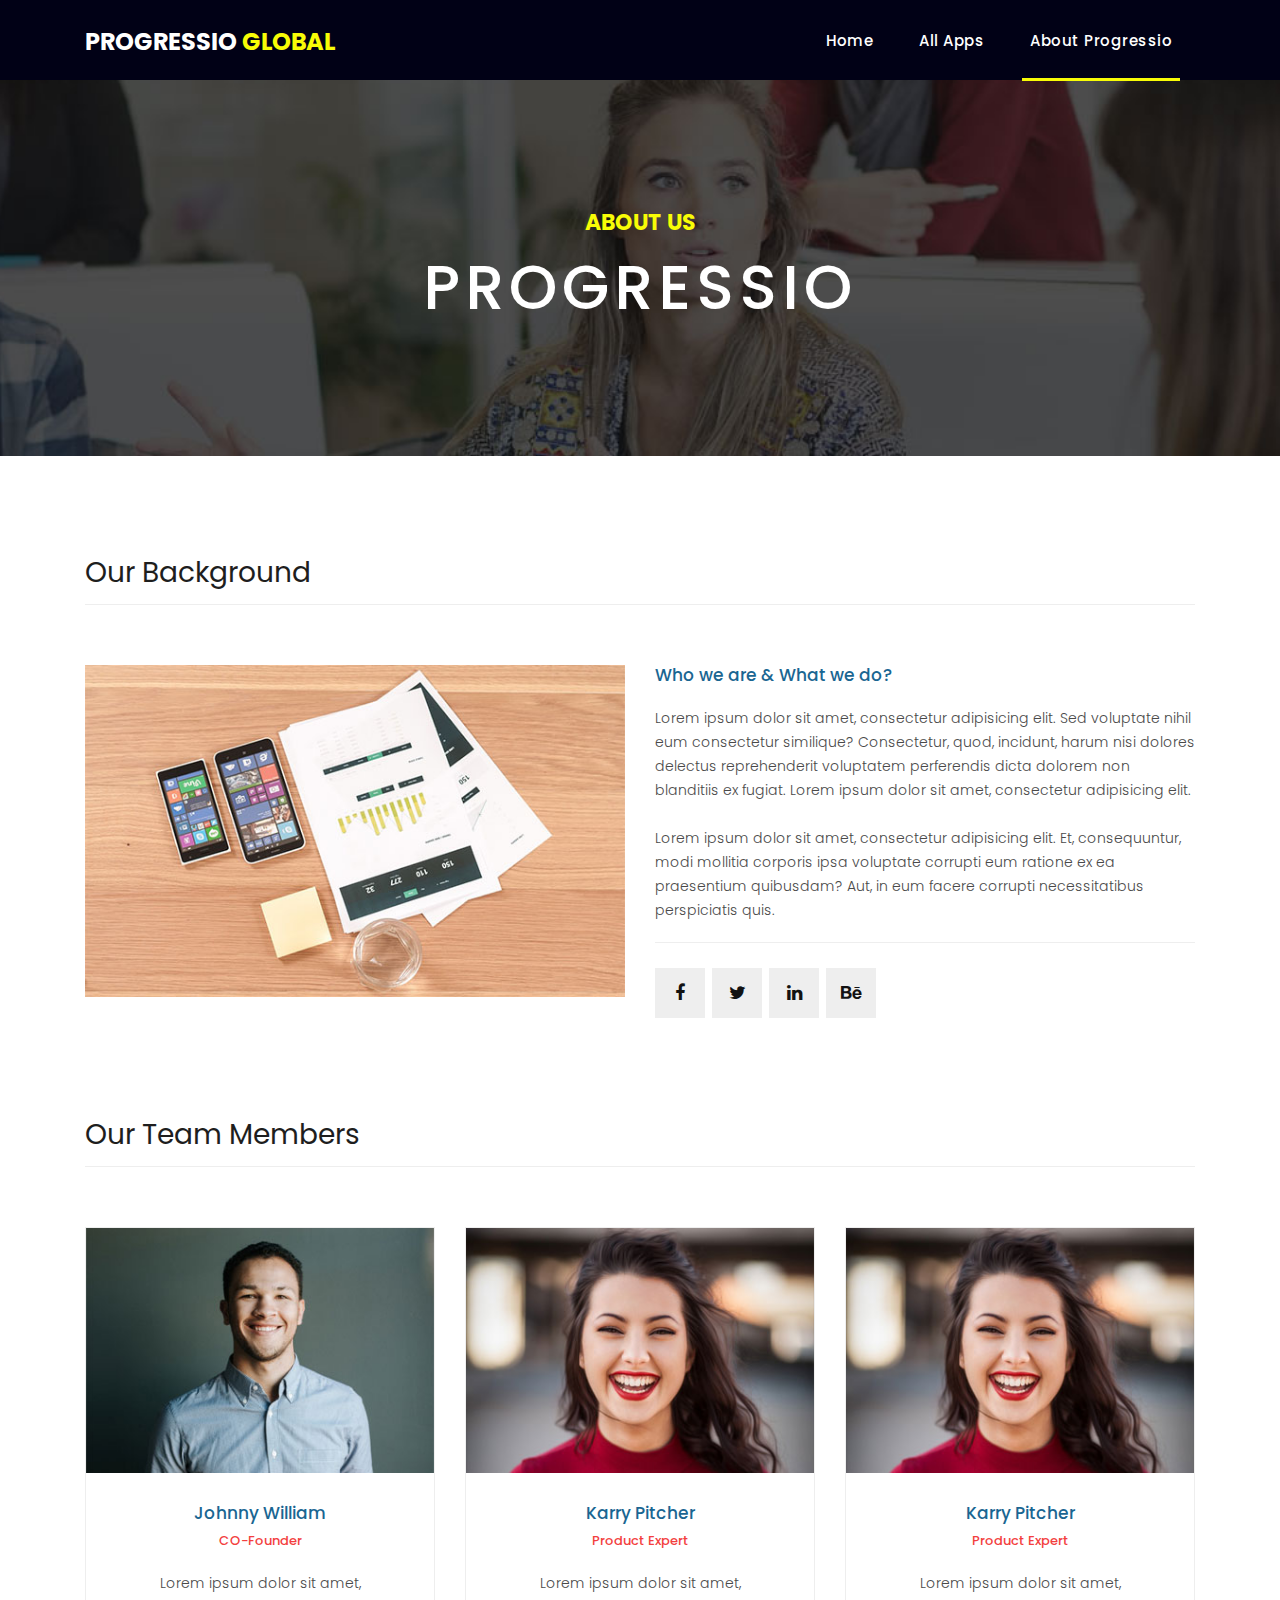
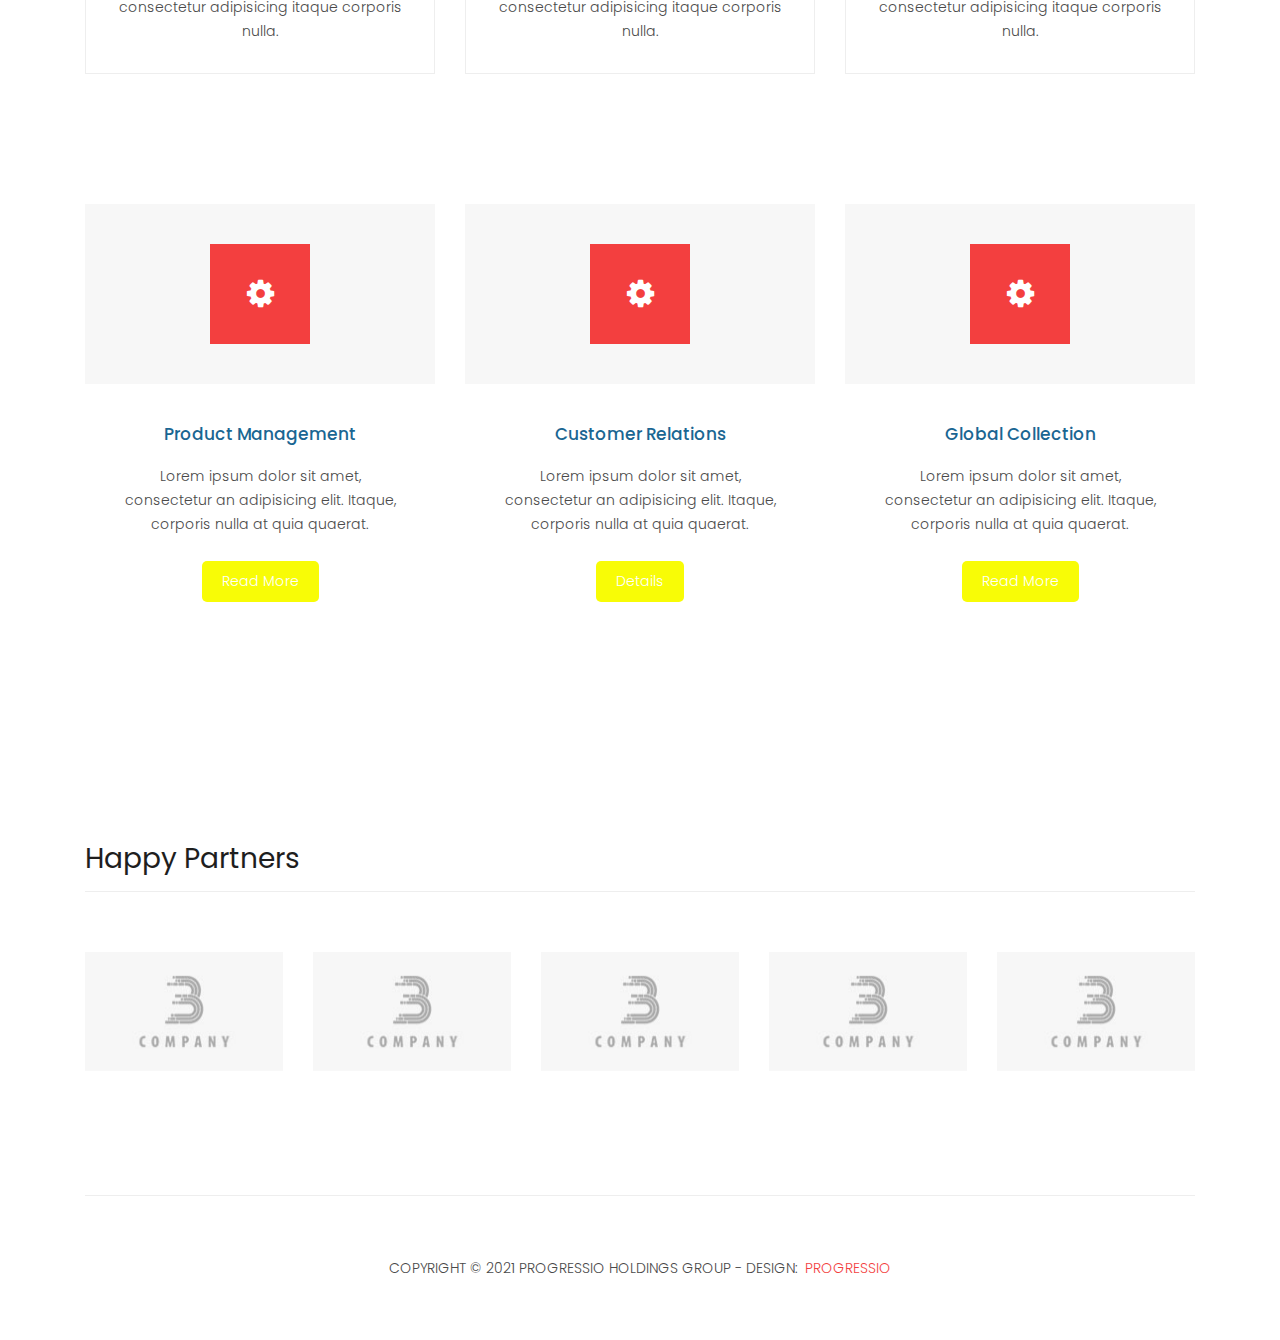
==== Template Code/templatemo_546_sixteen_clothing/about.html @ 29df1919 "Update about.html" ====
<!DOCTYPE html>
<html lang="en">

  <head>

    <meta charset="utf-8">
    <meta name="viewport" content="width=device-width, initial-scale=1, shrink-to-fit=no">
    <meta name="description" content="">
    <meta name="author" content="">
    <link href="https://fonts.googleapis.com/css?family=Poppins:100,200,300,400,500,600,700,800,900&display=swap" rel="stylesheet">

    <title>Sixteen Clothing - About Page</title>

    <!-- Bootstrap core CSS -->
    <link href="vendor/bootstrap/css/bootstrap.min.css" rel="stylesheet">
<!--

TemplateMo 546 Sixteen Clothing

https://templatemo.com/tm-546-sixteen-clothing

-->

    <!-- Additional CSS Files -->
    <link rel="stylesheet" href="assets/css/fontawesome.css">
    <link rel="stylesheet" href="assets/css/templatemo-sixteen.css">
    <link rel="stylesheet" href="assets/css/owl.css">

  </head>

  <body>

    <!-- ***** Preloader Start ***** -->
    <div id="preloader">
        <div class="jumper">
            <div></div>
            <div></div>
            <div></div>
        </div>
    </div>  
    <!-- ***** Preloader End ***** -->

    <!-- Header -->
    <header class="">
      <nav class="navbar navbar-expand-lg">
        <div class="container">
          <a class="navbar-brand" href="index.html"><h2>Progressio <em>Global</em></h2></a>
          <button class="navbar-toggler" type="button" data-toggle="collapse" data-target="#navbarResponsive" aria-controls="navbarResponsive" aria-expanded="false" aria-label="Toggle navigation">
            <span class="navbar-toggler-icon"></span>
          </button>
          <div class="collapse navbar-collapse" id="navbarResponsive">
            <ul class="navbar-nav ml-auto">
              <li class="nav-item">
                <a class="nav-link" href="index.html">Home
                  <span class="sr-only">(current)</span>
                </a>
              </li> 
              <li class="nav-item">
                <a class="nav-link" href="products.html">All Apps</a>
              </li>
              <li class="nav-item active">
                <a class="nav-link" href="about.html">About Progressio</a>
              </li>
            </ul>
          </div>
        </div>
      </nav>
    </header>

    <!-- Page Content -->
    <div class="page-heading about-heading header-text">
      <div class="container">
        <div class="row">
          <div class="col-md-12">
            <div class="text-content">
              <h4>about us</h4>
              <h2>Progressio</h2>
            </div>
          </div>
        </div>
      </div>
    </div>


    <div class="best-features about-features">
      <div class="container">
        <div class="row">
          <div class="col-md-12">
            <div class="section-heading">
              <h2>Our Background</h2>
            </div>
          </div>
          <div class="col-md-6">
            <div class="right-image">
              <img src="assets/images/feature-image.jpg" alt="">
            </div>
          </div>
          <div class="col-md-6">
            <div class="left-content">
              <h4>Who we are &amp; What we do?</h4>
              <p>Lorem ipsum dolor sit amet, consectetur adipisicing elit. Sed voluptate nihil eum consectetur similique? Consectetur, quod, incidunt, harum nisi dolores delectus reprehenderit voluptatem perferendis dicta dolorem non blanditiis ex fugiat. Lorem ipsum dolor sit amet, consectetur adipisicing elit.<br><br>Lorem ipsum dolor sit amet, consectetur adipisicing elit. Et, consequuntur, modi mollitia corporis ipsa voluptate corrupti eum ratione ex ea praesentium quibusdam? Aut, in eum facere corrupti necessitatibus perspiciatis quis.</p>
              <ul class="social-icons">
                <li><a href="#"><i class="fa fa-facebook"></i></a></li>
                <li><a href="#"><i class="fa fa-twitter"></i></a></li>
                <li><a href="#"><i class="fa fa-linkedin"></i></a></li>
                <li><a href="#"><i class="fa fa-behance"></i></a></li>
              </ul>
            </div>
          </div>
        </div>
      </div>
    </div>

    
    <div class="team-members">
      <div class="container">
        <div class="row">
          <div class="col-md-12">
            <div class="section-heading">
              <h2>Our Team Members</h2>
            </div>
          </div>
          <div class="col-md-4">
            <div class="team-member">
              <div class="thumb-container">
                <img src="assets/images/team_01.jpg" alt="">
                <div class="hover-effect">
                  <div class="hover-content">
                    <ul class="social-icons">
                      <li><a href="#"><i class="fa fa-facebook"></i></a></li>
                      <li><a href="#"><i class="fa fa-twitter"></i></a></li>
                      <li><a href="#"><i class="fa fa-linkedin"></i></a></li>
                      <li><a href="#"><i class="fa fa-behance"></i></a></li>
                    </ul>
                  </div>
                </div>
              </div>
              <div class="down-content">
                <h4>Johnny William</h4>
                <span>CO-Founder</span>
                <p>Lorem ipsum dolor sit amet, consectetur adipisicing itaque corporis nulla.</p>
              </div>
            </div>
          </div>
          <div class="col-md-4">
            <div class="team-member">
              <div class="thumb-container">
                <img src="assets/images/team_02.jpg" alt="">
                <div class="hover-effect">
                  <div class="hover-content">
                    <ul class="social-icons">
                      <li><a href="#"><i class="fa fa-facebook"></i></a></li>
                      <li><a href="#"><i class="fa fa-twitter"></i></a></li>
                      <li><a href="#"><i class="fa fa-linkedin"></i></a></li>
                      <li><a href="#"><i class="fa fa-behance"></i></a></li>
                    </ul>
                  </div>
                </div>
              </div>
              <div class="down-content">
                <h4>Karry Pitcher</h4>
                <span>Product Expert</span>
                <p>Lorem ipsum dolor sit amet, consectetur adipisicing itaque corporis nulla.</p>
              </div>
            </div>
          </div>
          <div class="col-md-4">
            <div class="team-member">
              <div class="thumb-container">
                <img src="assets/images/team_02.jpg" alt="">
                <div class="hover-effect">
                  <div class="hover-content">
                    <ul class="social-icons">
                      <li><a href="#"><i class="fa fa-facebook"></i></a></li>
                      <li><a href="#"><i class="fa fa-twitter"></i></a></li>
                      <li><a href="#"><i class="fa fa-linkedin"></i></a></li>
                      <li><a href="#"><i class="fa fa-behance"></i></a></li>
                    </ul>
                  </div>
                </div>
              </div>
              <div class="down-content">
                <h4>Karry Pitcher</h4>
                <span>Product Expert</span>
                <p>Lorem ipsum dolor sit amet, consectetur adipisicing itaque corporis nulla.</p>
              </div>
            </div>
          </div>
        </div>
      </div>
    </div>


    <div class="services">
      <div class="container">
        <div class="row">
          <div class="col-md-4">
            <div class="service-item">
              <div class="icon">
                <i class="fa fa-gear"></i>
              </div>
              <div class="down-content">
                <h4>Product Management</h4>
                <p>Lorem ipsum dolor sit amet, consectetur an adipisicing elit. Itaque, corporis nulla at quia quaerat.</p>
                <a href="#" class="filled-button">Read More</a>
              </div>
            </div>
          </div>
          <div class="col-md-4">
            <div class="service-item">
              <div class="icon">
                <i class="fa fa-gear"></i>
              </div>
              <div class="down-content">
                <h4>Customer Relations</h4>
                <p>Lorem ipsum dolor sit amet, consectetur an adipisicing elit. Itaque, corporis nulla at quia quaerat.</p>
                <a href="#" class="filled-button">Details</a>
              </div>
            </div>
          </div>
          <div class="col-md-4">
            <div class="service-item">
              <div class="icon">
                <i class="fa fa-gear"></i>
              </div>
              <div class="down-content">
                <h4>Global Collection</h4>
                <p>Lorem ipsum dolor sit amet, consectetur an adipisicing elit. Itaque, corporis nulla at quia quaerat.</p>
                <a href="#" class="filled-button">Read More</a>
              </div>
            </div>
          </div>
        </div>
      </div>
    </div>


    <div class="happy-clients">
      <div class="container">
        <div class="row">
          <div class="col-md-12">
            <div class="section-heading">
              <h2>Happy Partners</h2>
            </div>
          </div>
          <div class="col-md-12">
            <div class="owl-clients owl-carousel">
              <div class="client-item">
                <img src="assets/images/client-01.png" alt="1">
              </div>
              
              <div class="client-item">
                <img src="assets/images/client-01.png" alt="2">
              </div>
              
              <div class="client-item">
                <img src="assets/images/client-01.png" alt="3">
              </div>
              
              <div class="client-item">
                <img src="assets/images/client-01.png" alt="4">
              </div>
              
              <div class="client-item">
                <img src="assets/images/client-01.png" alt="5">
              </div>
              
              <div class="client-item">
                <img src="assets/images/client-01.png" alt="6">
              </div>
            </div>
          </div>
        </div>
      </div>
    </div>

    
    <footer>
      <div class="container">
        <div class="row">
          <div class="col-md-12">
            <div class="inner-content">
              <p>Copyright &copy; 2021 Progressio Holdings Group
            
            - Design: <a rel="nofollow noopener" href="https://google.com" target="_blank">Progressio</a></p>
            </div>
          </div>
        </div>
      </div>
    </footer>


    <!-- Bootstrap core JavaScript -->
    <script src="vendor/jquery/jquery.min.js"></script>
    <script src="vendor/bootstrap/js/bootstrap.bundle.min.js"></script>


    <!-- Additional Scripts -->
    <script src="assets/js/custom.js"></script>
    <script src="assets/js/owl.js"></script>
    <script src="assets/js/slick.js"></script>
    <script src="assets/js/isotope.js"></script>
    <script src="assets/js/accordions.js"></script>


    <script language = "text/Javascript"> 
      cleared[0] = cleared[1] = cleared[2] = 0; //set a cleared flag for each field
      function clearField(t){                   //declaring the array outside of the
      if(! cleared[t.id]){                      // function makes it static and global
          cleared[t.id] = 1;  // you could use true and false, but that's more typing
          t.value='';         // with more chance of typos
          t.style.color='#fff';
          }
      }
    </script>


  </body>

</html>
---- Template Code/templatemo_546_sixteen_clothing/assets/css/templatemo-sixteen.css ----
/*

TemplateMo 546 Sixteen Clothing

https://templatemo.com/tm-546-sixteen-clothing

*/
body {
  font-family: 'Poppins', sans-serif;
  overflow-x: hidden;
  text-rendering: optimizeLegibility;
  -webkit-font-smoothing: antialiased;
  -moz-osx-font-smoothing: grayscale;
}
p {
	margin-bottom: 0px;
	font-size: 14px;
	font-weight: 300;
	color: #4a4a4a;
	line-height: 24px;
}
a {
	text-decoration: none!important;
}
ul {
	padding: 0;
	margin: 0;
	list-style: none;
}

h1,h2,h3,h4,h5,h6 {
	margin: 0px;
}

ul.social-icons li {
	display: inline-block;
	margin-right: 3px;
}

ul.social-icons li:last-child {
	margin-right: 0px;
}

ul.social-icons li a {
	width: 50px;
	height: 50px;
	display: inline-block;
	line-height: 50px;
	background-color: #eee;
	color: #121212;
	font-size: 18px;
	text-align: center;
	transition: all .3s;
}

ul.social-icons li a:hover {
	background-color: #f8fc06;
	color: #fff;
}

a.filled-button {
	background-color: #f8fc06;
	color: #fff;
	font-size: 14px;
	text-transform: capitalize;
	font-weight: 300;
	padding: 10px 20px;
	border-radius: 5px;
	display: inline-block;
	transition: all 0.3s;
}

a.filled-button:hover {
	background-color: #121212;
	color: #fff;
}

.section-heading {
	text-align: left;
	margin-bottom: 60px;
	border-bottom: 1px solid #eee;
}

.section-heading h2 {
	font-size: 28px;
	font-weight: 400;
	color: #1e1e1e;
	margin-bottom: 15px;
}

.products-heading {
	background-image: url(../images/products-heading.jpg);
}

.about-heading {
	background-image: url(../images/about-heading.jpg);
}

.contact-heading {
	background-image: url(../images/contact-heading.jpg);
}

.page-heading {
	padding: 210px 0px 130px 0px;
	text-align: center;
	background-position: center center;
	background-repeat: no-repeat;
	background-size: cover;
}

.page-heading .text-content h4 {
	color: #f8fc06;
	font-size: 22px;
	text-transform: uppercase;
	font-weight: 700;
	margin-bottom: 15px;
}

.page-heading .text-content h2 {
	color: #fff;
	font-size: 62px;
	text-transform: uppercase;
	letter-spacing: 5px;
}

#preloader {
  overflow: hidden;
  background: #f8fc06;
  left: 0;
  right: 0;
  top: 0;
  bottom: 0;
  position: fixed;
  z-index: 9999999;
  color: #fff;
}

#preloader .jumper {
  left: 0;
  top: 0;
  right: 0;
  bottom: 0;
  display: block;
  position: absolute;
  margin: auto;
  width: 50px;
  height: 50px;
}

#preloader .jumper > div {
  background-color: #fff;
  width: 10px;
  height: 10px;
  border-radius: 100%;
  -webkit-animation-fill-mode: both;
  animation-fill-mode: both;
  position: absolute;
  opacity: 0;
  width: 50px;
  height: 50px;
  -webkit-animation: jumper 1s 0s linear infinite;
  animation: jumper 1s 0s linear infinite;
}

#preloader .jumper > div:nth-child(2) {
  -webkit-animation-delay: 0.33333s;
  animation-delay: 0.33333s;
}

#preloader .jumper > div:nth-child(3) {
  -webkit-animation-delay: 0.66666s;
  animation-delay: 0.66666s;
}

@-webkit-keyframes jumper {
  0% {
    opacity: 0;
    -webkit-transform: scale(0);
    transform: scale(0);
  }
  5% {
    opacity: 1;
  }
  100% {
    -webkit-transform: scale(1);
    transform: scale(1);
    opacity: 0;
  }
}

@keyframes jumper {
  0% {
    opacity: 0;
    -webkit-transform: scale(0);
    transform: scale(0);
  }
  5% {
    opacity: 1;
  }
  100% {
    opacity: 0;
  }
}


/* Header Style */
header {
	position: absolute;
	z-index: 99999;
	width: 100%;
	height: 80px;
	background-color: #010116;
	-webkit-transition: all 0.3s ease-in-out 0s;
    -moz-transition: all 0.3s ease-in-out 0s;
    -o-transition: all 0.3s ease-in-out 0s;
    transition: all 0.3s ease-in-out 0s;
}
header .navbar {
	padding: 17px 0px;
}
.background-header .navbar {
	padding: 17px 0px;
}
.background-header {
	top: 0;
	position: fixed;
	background-color: #fff!important;
	box-shadow: 0px 1px 10px rgba(0,0,0,0.1);
}
.background-header .navbar-brand h2 {
	color: #121212!important;
}
.background-header .navbar-nav a.nav-link {
	color: #1e1e1e!important;
}
.background-header .navbar-nav .nav-link:hover,
.background-header .navbar-nav .active>.nav-link,
.background-header .navbar-nav .nav-link.active,
.background-header .navbar-nav .nav-link.show,
.background-header .navbar-nav .show>.nav-link {
	color: #f8fc06!important;
}
.navbar .navbar-brand {
	float: 	left;
	margin-top: -12px;
	outline: none;
}
.navbar .navbar-brand h2 {
	color: #fff;
	text-transform: uppercase;
	font-size: 24px;
	font-weight: 700;
	-webkit-transition: all .3s ease 0s;
    -moz-transition: all .3s ease 0s;
    -o-transition: all .3s ease 0s;
    transition: all .3s ease 0s;
}
.navbar .navbar-brand h2 em {
	font-style: normal;
	color: #f8fc06;
}
#navbarResponsive {
	z-index: 999;
}
.navbar-collapse {
	text-align: center;
}
.navbar .navbar-nav .nav-item {
	margin: 0px 15px;
}
.navbar .navbar-nav a.nav-link {
	text-transform: capitalize;
	font-size: 15px;
	font-weight: 500;
	letter-spacing: 0.5px;
	color: #fff;
	transition: all 0.5s;
	margin-top: 5px;
}
.navbar .navbar-nav .nav-link:hover,
.navbar .navbar-nav .active>.nav-link,
.navbar .navbar-nav .nav-link.active,
.navbar .navbar-nav .nav-link.show,
.navbar .navbar-nav .show>.nav-link {
	color: #fff;
	padding-bottom: 25px;
	border-bottom: 3px solid #f8fc06;
}
.navbar .navbar-toggler-icon {
	background-image: none;
}
.navbar .navbar-toggler {
	border-color: #fff;
	background-color: #fff;	
	height: 36px;
	outline: none;
	border-radius: 0px;
	position: absolute;
	right: 30px;
	top: 20px;
}
.navbar .navbar-toggler-icon:after {
	content: '\f0c9';
	color: #f8fc06;
	font-size: 18px;
	line-height: 26px;
	font-family: 'FontAwesome';
}



/* Banner Style */
.banner {
	position: relative;
	text-align: center;
	padding-top: 80px;
}

.banner-item-01 {
	padding: 300px 0px;
	background-image: url(../images/slide_01.jpg);
	background-size: cover;
	background-repeat: no-repeat;
	background-position: center center;
}

.banner-item-02 {
	padding: 300px 0px;
	background-image: url(../images/slide_02.jpg);
	background-size: cover;
	background-repeat: no-repeat;
	background-position: center center;
}

.banner-item-03 {
	padding: 300px 0px;
	background-image: url(../images/slide_03.jpg);
	background-size: cover;
	background-repeat: no-repeat;
	background-position: center center;
}

.banner .banner-item {
	max-height: 600px;
}

.banner .text-content {
	position: absolute;
	top: 50%;
	transform: translateY(-50%);
	text-align: center;
	width: 100%;
}

.banner .text-content h4 {
	color: #b4f33f;
	font-size: 22px;
	text-transform: uppercase;
	font-weight: 700;
	margin-bottom: 15px;
}

.banner .text-content h2 {
	color: #fff;
	font-size: 62px;
	text-transform: uppercase;
	letter-spacing: 5px;
}

.owl-banner .owl-dots .owl-dot {
  border-radius: 3px;
}
.owl-banner .owl-dots {
    display: -webkit-box;
    display: -webkit-flex;
    display: -ms-flexbox;
    display: flex;
    -ms-flex-pack: center;
    -webkit-justify-content: center;
    justify-content: center;
    position: absolute;
    left: 50%;
    transform: translateX(-50%);
    bottom: 30px;
}
.owl-banner .owl-dots .owl-dot {
    width: 10px;
    height: 10px;
    border-radius: 50%;
    margin: 0 10px;
    background-color: #fff;
    opacity: 0.5;
}
.owl-banner .owl-dots .owl-dot:focus {
    outline: none
}
.owl-banner .owl-dots .owl-dot.active {
    background-color: #fff;
    opacity: 1;
}



/* Latest Produtcs */

.latest-products {
	margin-top: 100px;
}

.latest-products .section-heading a {
	float: right;
	margin-top: -35px;
	text-transform: uppercase;
	font-size: 13px;
	font-weight: 700;
	color: #f33f3f;
}

.product-item {
	border: 1px solid #eee;
	margin-bottom: 30px;
}

.product-item .down-content {
	padding: 30px;
	position: relative;
}

.product-item img {
	width: 100%;
	overflow: hidden;
}

.product-item .down-content h4 {
	font-size: 17px;
	color: #1a6692;
	margin-bottom: 20px;
}

.product-item .down-content h6 {
	position: absolute;
	top: 30px;
	right: 30px;
	font-size: 18px;
	color: #121212;
}

.product-item .down-content p {
	margin-bottom: 20px;
}

.product-item .down-content ul li {
	display: inline-block;
}

.product-item .down-content ul li i {
	color: #f33f3f;
	font-size: 14px;
}

.product-item .down-content span {
	position: absolute;
	right: 30px;
	bottom: 30px;
	font-size: 13px;
	color: #f33f3f;
	font-weight: 500;
}




/* Best Features */

.about-features {
	margin-top: 100px!important;
}

.about-features p {
	border-bottom: 1px solid #eee;
	padding-bottom: 20px;
}

.about-features .container .row {
	padding-bottom: 0px!important;
	border-bottom: none!important;
}

.best-features {
	margin-top: 50px;
}

.best-features .container .row {
	border-bottom: 1px solid #eee;
	padding-bottom: 60px;
}

.best-features img {
	width: 100%;
	overflow: hidden;
}

.best-features h4 {
	font-size: 17px;
	color: #1a6692;
	margin-bottom: 20px;
}

.best-features ul.featured-list li {
	display: block;
	margin-bottom: 10px;
}

.best-features p {
	margin-bottom: 25px;
}

.best-features ul.featured-list li a {
	font-size: 14px;
	color: #4a4a4a;
	font-weight: 300;
	transition: all .3s;
	position: relative;
	padding-left: 13px;
}

.best-features ul.featured-list li a:before {
	content: '';
	width: 5px;
	height: 5px;
	display: inline-block;
	background-color: #4a4a4a;
	position: absolute;
	left: 0;
	transition: all .3s;
	top: 8px;
}

.best-features ul.featured-list li a:hover {
	color: #f33f3f;
}

.best-features ul.featured-list li a:hover::before {
	background-color: #f33f3f;
}

.best-features .filled-button {
	margin-top: 20px;
}





/* Call To Action */

.call-to-action .inner-content {
	margin-top: 60px;
	padding: 30px;
	background-color: #f7f7f7;
	border-radius: 5px;
}

.call-to-action .inner-content h4 {
	font-size: 17px;
	color: #1a6692;
	margin-bottom: 15px;
}

.call-to-action .inner-content em {
	font-style: normal;
	font-weight: 700;
}

.call-to-action .inner-content .col-md-4 {
	text-align: right;
}

.call-to-action .inner-content .filled-button {
	margin-top: 12px;
}




/* Footer */

footer {
	text-align: center;
}

footer .inner-content {
	border-top: 1px solid #eee;
	margin-top: 60px;
	padding: 60px 0px;
}

footer .inner-content p {
	text-transform: uppercase;
}

footer .inner-content p a {
	color: #f33f3f;
	margin-left: 3px;
}




/* Product Page */

.products {
	margin-top: 100px;
}

.products .filters {
	text-align: center;
	border-bottom: 1px solid #eee;
	padding-bottom: 10px;
	margin-bottom: 60px;
}

.products .filters li {
	text-transform: uppercase;
	font-size: 13px;
	font-weight: 700;
	color: #121212;
	display: inline-block;
	margin: 0px 10px;
	transition: all .3s;
	cursor: pointer;
}

.products .filters ul li.active,
.products .filters ul li:hover {
  color: #f33f3f;
}

.products ul.pages {
	margin-top: 30px;
	text-align: center;
}

.products ul.pages li {
	display: inline-block;
	margin: 0px 2px;
}

.products ul.pages li a {
	width: 44px;
	height: 44px;
	display: inline-block;
	line-height: 42px;
	border: 1px solid #eee;
	font-size: 15px;
	font-weight: 700;
	color: #121212;
	transition: all .3s;
}

.products ul.pages li a:hover,
.products ul.pages li.active a {
	background-color: #f33f3f;
	border-color: #f33f3f;
	color: #fff;
}



/* Team Members */

.team-members {
	margin-top: 100px;
}

.team-member {
	border: 1px solid #eee;
	margin-bottom: 30px;
}

.team-member img {
	width: 100%;
	overflow: hidden;
}

.team-member .down-content {
	padding: 30px;
	text-align: center;
}

.team-member .thumb-container {
	position: relative;
}

.team-member .thumb-container .hover-effect {
	position: absolute;
	background-color: rgba(243,63,63,0.9);
	top: 0;
	left: 0;
	width: 100%;
	height: 100%;
	opacity: 0;
	visibility: hidden;
	transition: all .5s;
}

.team-member .thumb-container .hover-effect .hover-content {
	position: absolute;
	display: inline-block;
	width: 100%;
	text-align: center;
	top: 50%;
	transform: translateY(-50%);
}

.team-member .thumb-container .hover-effect .hover-content ul.social-icons li a:hover {
	background-color: #fff;
	color: #f33f3f;
}

.team-member:hover .hover-effect {
	visibility: visible;
	opacity: 1;
}

.team-member .down-content h4 {
	font-size: 17px;
	color: #1a6692;
	margin-bottom: 8px;
}

.team-member .down-content span {
	display: block;
	font-size: 13px;
	color: #f33f3f;
	font-weight: 500;
	margin-bottom: 20px;
}




/* Services */

.services {
	background-image: url(../images/services-bg.jpg);
	background-position: center center;
	background-repeat: no-repeat;
	background-size: cover;
	background-attachment: fixed;
	padding: 100px 0px;
}

.services .service-item {
	text-align: center;
}

.services .service-item .icon {
	background-color: #f7f7f7;
	padding: 40px;
}

.services .service-item .icon i {
	width: 100px;
	height: 100px;
	display: inline-block;
	text-align: center;
	line-height: 100px;
	background-color: #f33f3f;
	color: #fff;
	font-size: 32px;
}

.services .service-item .down-content {
	background-color: #fff;
	padding: 40px 30px;
}

.services .service-item .down-content h4 {
	font-size: 17px;
	color: #1a6692;
	margin-bottom: 20px;
}

.services .service-item .down-content p {
	margin-bottom: 25px;
}




/* Clients */

.happy-clients {
	margin-top: 100px;
	margin-bottom: 40px;
}

.happy-clients .client-item img {
	max-width: 100%;
	overflow: hidden;
	transition: all .3s;
	cursor: pointer;
}

.happy-clients .client-item img:hover {
	opacity: 0.8;
}




/* Find Us */

.find-us {
	margin-top: 100px;
}

.find-us p {
	border-bottom: 1px solid #eee;
	padding-bottom: 30px;
	margin-bottom: 30px;
}

.find-us h4 {
	font-size: 17px;
	color: #1a6692;
	margin-bottom: 20px;
}

.find-us .left-content {
	margin-left: 30px;
}



/* Send Message */

.send-message {
	margin-top: 100px;
}

.contact-form input {
	font-size: 14px;
	width: 100%;
	height: 44px;
	display: inline-block;
	line-height: 42px;
	border: 1px solid #eee;
	border-radius: 0px;
	margin-bottom: 30px;
}

.contact-form input:focus {
	box-shadow: none;
	border: 1px solid #eee;
}

.contact-form textarea {
	font-size: 14px;
	width: 100%;
	min-width: 100%;
	min-height: 120px;
	height: 120px;
	max-height: 180px;
	border: 1px solid #eee;
	border-radius: 0px;
	margin-bottom: 30px;
}

.contact-form textarea:focus {
	box-shadow: none;
	border: 1px solid #eee;
}

.contact-form button.filled-button {
	background-color: #f33f3f;
	color: #fff;
	font-size: 14px;
	text-transform: capitalize;
	font-weight: 300;
	padding: 10px 20px;
	border-radius: 5px;
	display: inline-block;
	transition: all 0.3s;
	border: none;
	outline: none;
	cursor: pointer;
}

.contact-form button.filled-button:hover {
	background-color: #121212;
	color: #fff;
}

.accordion {
	margin-left: 30px;
}

.accordion a {
	cursor: pointer;
	font-size: 17px;
	color: #1a6692!important;
	margin-bottom: 20px;
	transition: all .3s;
}

.accordion a:hover {
	color: #f33f3f!important;
}

.accordion a.active {
  color: #f33f3f!important;
}

.accordion li .content {
  display: none;
  margin-top: 10px;
}

.accordion li:first-child {
	border-top: 1px solid #eee;
}

.accordion li {
	border-bottom: 1px solid #eee;
	padding: 15px 0px;
}

/* Responsive Style */
@media (max-width: 768px) {
	.banner .text-content {
		width: 90%;
		margin-left: 5%;
	}
	.banner .text-content h4 {
		font-size: 22px;
	}

	.banner .text-content h2 {
		font-size: 36px;
		letter-spacing: 0.5px;
	}
	.banner-item-01,
	.banner-item-02,
	.banner-item-03 {
		padding: 180px 0px;
	}
	.page-heading .text-content h4 {
		font-size: 22px;
	}

	.page-heading .text-content h2 {
		font-size: 36px;
		letter-spacing: 0.5px;
	}
	.latest-products .section-heading a {
		float: none;
		margin-top: 0px;
		display: block;
		margin-bottom: 20px;
	}
	.product-item .down-content h4 {
		margin-bottom: 20px!important;
	}
	.product-item .down-content h6 {
		position: absolute!important;
		top: 30px!important;
		right: 30px!important;
	}
	.product-item .down-content span {
		position: absolute!important;
		right: 30px!important;
		bottom: 30px!important;
	}
	.best-features .left-content {
		margin-bottom: 30px;
	}
	.call-to-action .inner-content {
		text-align: center;
	}
	.call-to-action .inner-content .filled-button {
		text-align: center;
		width: 100%;
		margin-top: 20px;
	}
	.about-features img {
		margin-bottom: 30px;
	}
	.service-item {
		margin-bottom: 30px;
	}
	.find-us #map {
		margin-bottom: 30px;
	}
	.find-us .left-content {
		margin-left: 0px;
	}
	.send-message .accordion {
		margin-top: 30px;
		margin-left: 0px;
	}
}

@media (max-width: 992px) {
	.navbar .navbar-brand {
		position: absolute;
		left: 30px;
		top: 32px;
	}
	.navbar .navbar-brand {
		width: auto;
	}
	.navbar:after {
		display: none;
	}
	#navbarResponsive {
	    z-index: 99999;
	    position: absolute;
	    top: 80px;
	    left: 0;
	    width: 100%;
	    text-align: center;
	    background-color: #fff;
	    box-shadow: 0px 10px 10px rgba(0,0,0,0.1);
	}
	.navbar .navbar-nav .nav-item {
		border-bottom: 1px solid #eee;
	}
	.navbar .navbar-nav .nav-item:last-child {
		border-bottom: none;
	}
	.navbar .navbar-nav a.nav-link {
		padding: 15px 0px;
		color: #1e1e1e!important;
	}
	.navbar .navbar-nav .nav-link:hover,
	.navbar .navbar-nav .active>.nav-link,
	.navbar .navbar-nav .nav-link.active,
	.navbar .navbar-nav .nav-link.show,
	.navbar .navbar-nav .show>.nav-link {
		color: #f33f3f!important;
		border-bottom: none!important;
		padding-bottom: 15px;
	}
	.product-item .down-content h4 {
		margin-bottom: 10px;
	}
	.product-item .down-content h6 {
		position: relative;
		top: 0;
		right: 0;
		margin-bottom: 20px;
	}
	.product-item .down-content span {
		position: relative;
		right: 0;
		bottom: 0;
	}
}
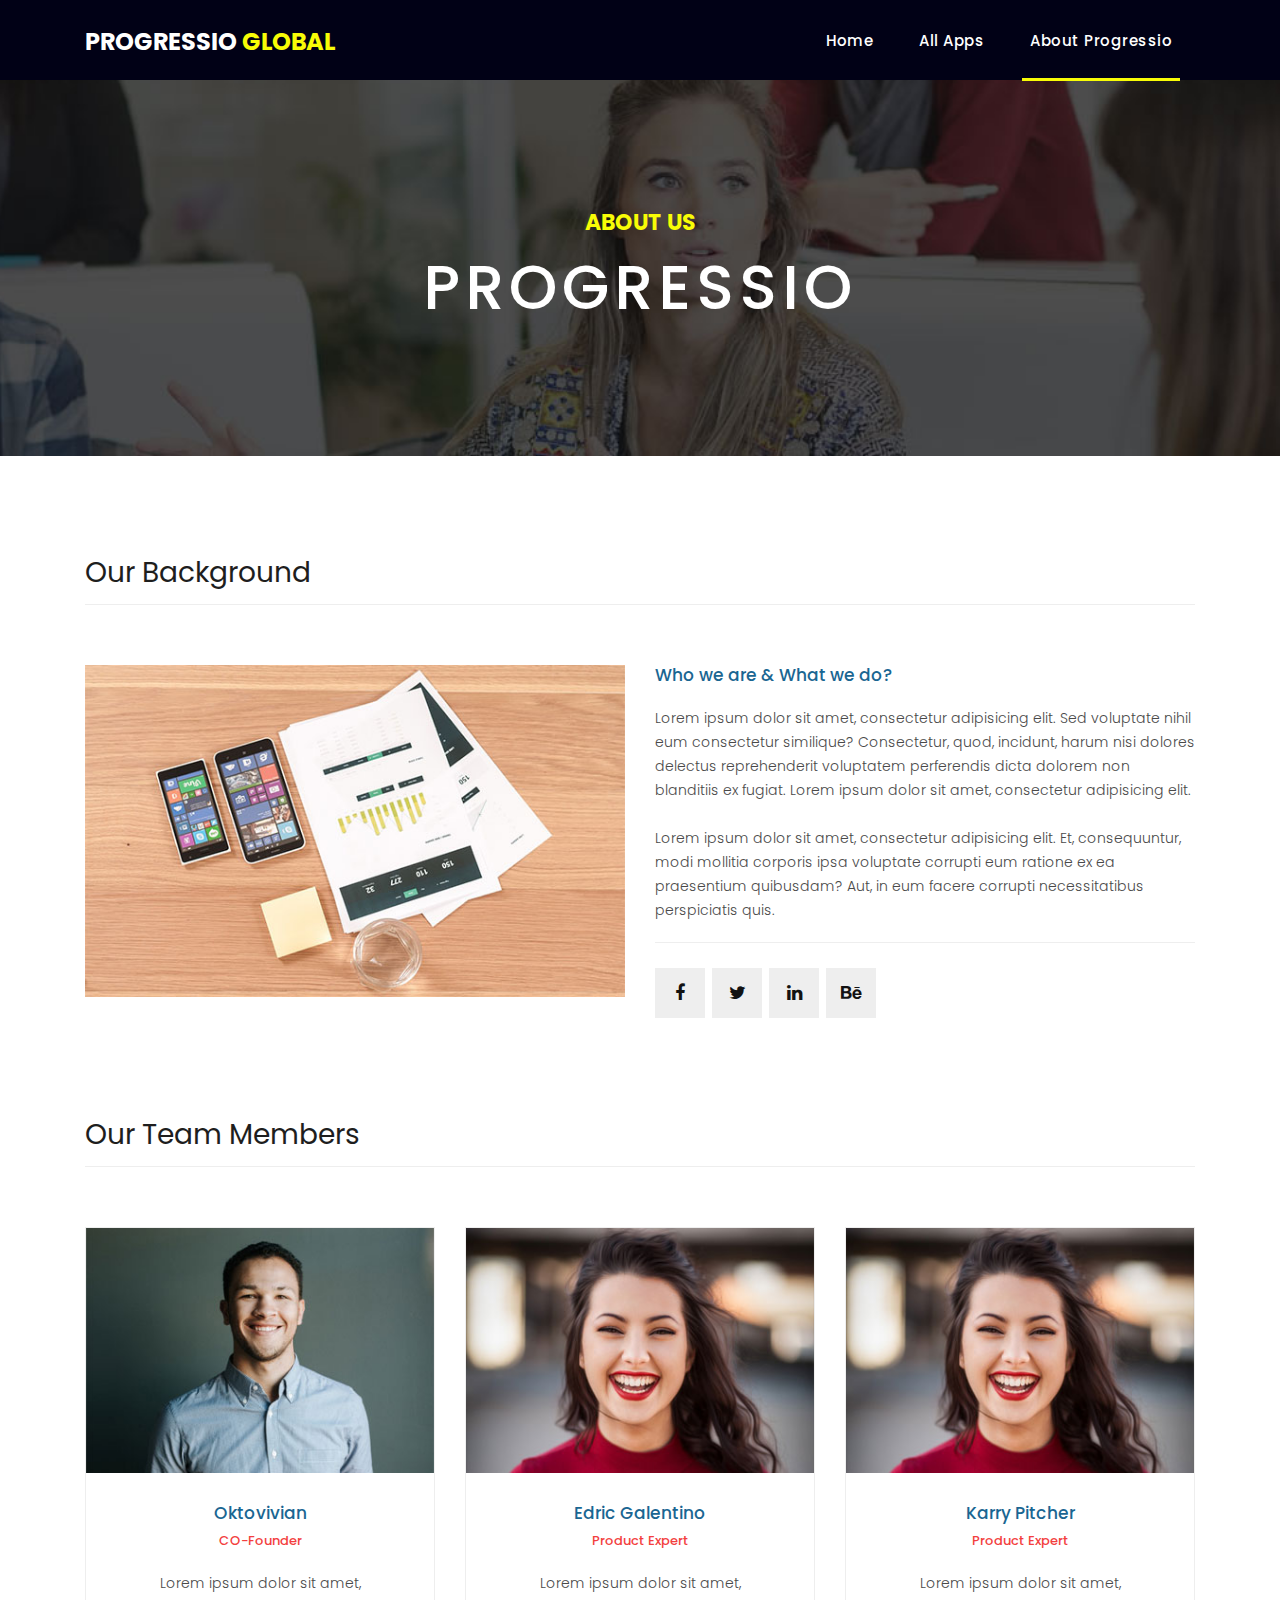
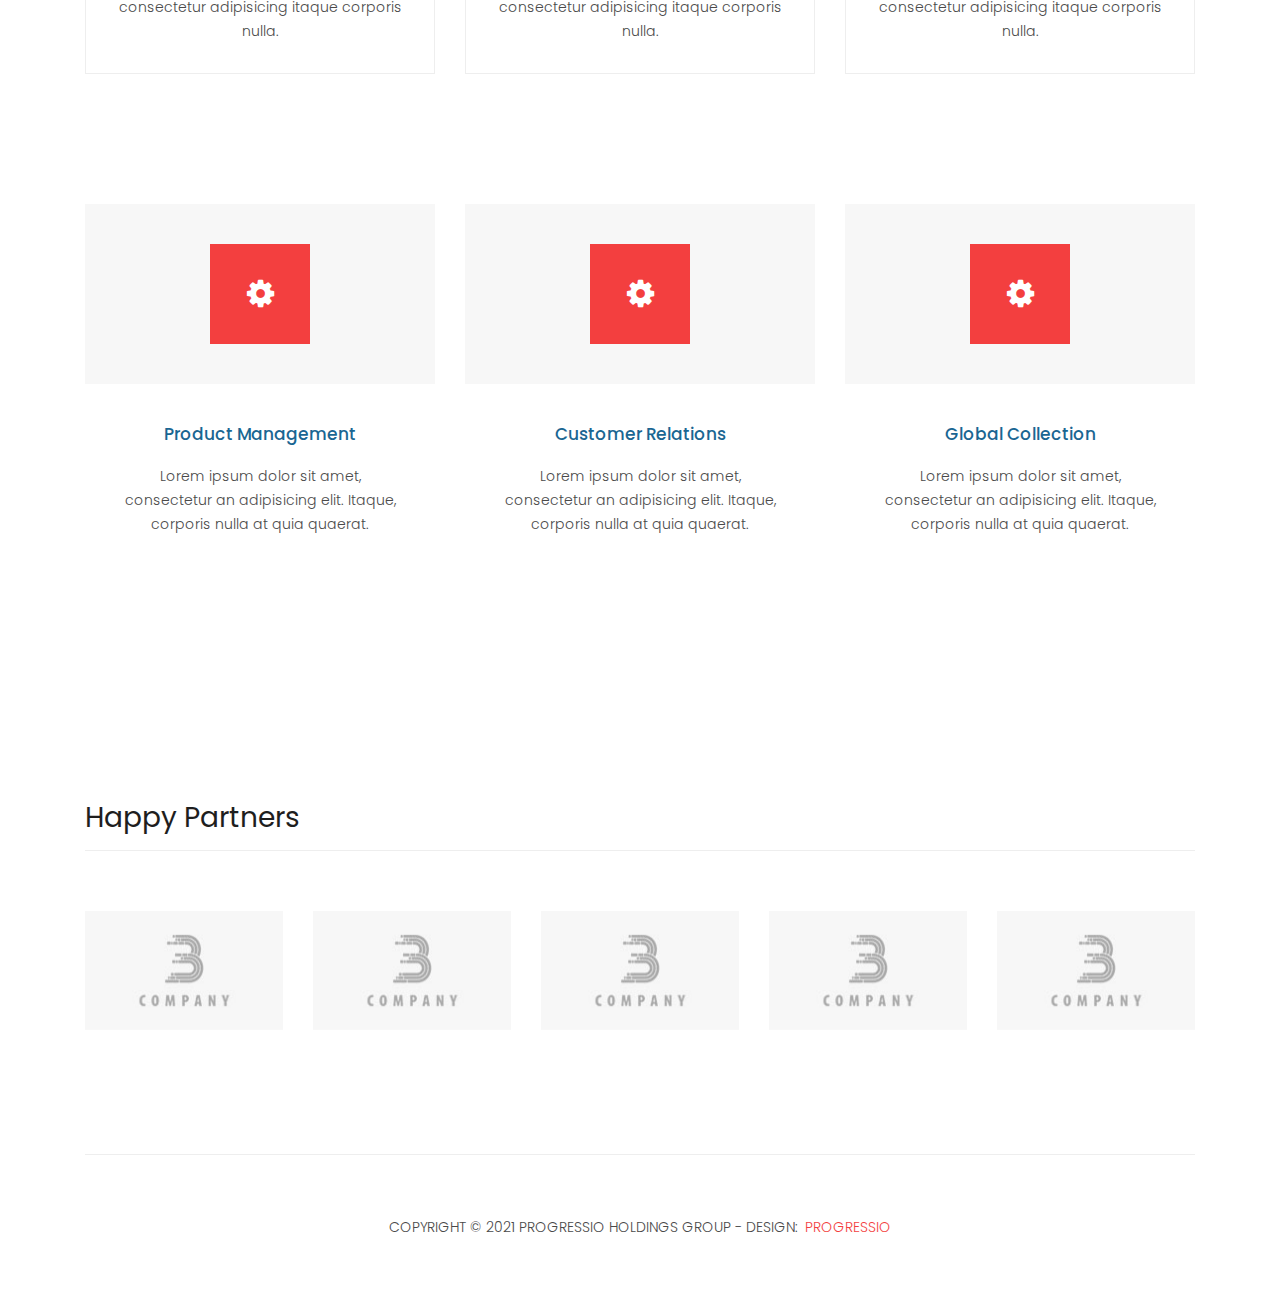
==== commit c8dd26ac: "Add files via upload" ====
--- a/Template Code/templatemo_546_sixteen_clothing/about.html
+++ b/Template Code/templatemo_546_sixteen_clothing/about.html
@@ -136,7 +136,7 @@
                 </div>
               </div>
               <div class="down-content">
-                <h4>Johnny William</h4>
+                <h4>Oktovivian</h4>
                 <span>CO-Founder</span>
                 <p>Lorem ipsum dolor sit amet, consectetur adipisicing itaque corporis nulla.</p>
               </div>
@@ -158,7 +158,7 @@
                 </div>
               </div>
               <div class="down-content">
-                <h4>Karry Pitcher</h4>
+                <h4>Edric Galentino</h4>
                 <span>Product Expert</span>
                 <p>Lorem ipsum dolor sit amet, consectetur adipisicing itaque corporis nulla.</p>
               </div>
@@ -202,7 +202,6 @@
               <div class="down-content">
                 <h4>Product Management</h4>
                 <p>Lorem ipsum dolor sit amet, consectetur an adipisicing elit. Itaque, corporis nulla at quia quaerat.</p>
-                <a href="#" class="filled-button">Read More</a>
               </div>
             </div>
           </div>
@@ -214,7 +213,6 @@
               <div class="down-content">
                 <h4>Customer Relations</h4>
                 <p>Lorem ipsum dolor sit amet, consectetur an adipisicing elit. Itaque, corporis nulla at quia quaerat.</p>
-                <a href="#" class="filled-button">Details</a>
               </div>
             </div>
           </div>
@@ -226,7 +224,6 @@
               <div class="down-content">
                 <h4>Global Collection</h4>
                 <p>Lorem ipsum dolor sit amet, consectetur an adipisicing elit. Itaque, corporis nulla at quia quaerat.</p>
-                <a href="#" class="filled-button">Read More</a>
               </div>
             </div>
           </div>
--- a/Template Code/templatemo_546_sixteen_clothing/assets/css/templatemo-sixteen.css
+++ b/Template Code/templatemo_546_sixteen_clothing/assets/css/templatemo-sixteen.css
@@ -54,12 +54,12 @@
 }
 
 ul.social-icons li a:hover {
-	background-color: #f8fc06;
+	background-color: #0a0046;
 	color: #fff;
 }
 
 a.filled-button {
-	background-color: #f8fc06;
+	background-color: #0a0046;
 	color: #fff;
 	font-size: 14px;
 	text-transform: capitalize;
@@ -125,7 +125,7 @@
 
 #preloader {
   overflow: hidden;
-  background: #f8fc06;
+  background: #150061;
   left: 0;
   right: 0;
   top: 0;
@@ -148,7 +148,7 @@
 }
 
 #preloader .jumper > div {
-  background-color: #fff;
+  background-color: rgb(187, 255, 0);
   width: 10px;
   height: 10px;
   border-radius: 100%;
@@ -224,14 +224,14 @@
 .background-header {
 	top: 0;
 	position: fixed;
-	background-color: #fff!important;
-	box-shadow: 0px 1px 10px rgba(0,0,0,0.1);
+	background-color: rgb(19, 4, 85)!important;
+	box-shadow: 0px 1px 10px rgba(255, 255, 255, 0.1);
 }
 .background-header .navbar-brand h2 {
-	color: #121212!important;
+	color: #ffffff!important;
 }
 .background-header .navbar-nav a.nav-link {
-	color: #1e1e1e!important;
+	color: #ffffff!important;
 }
 .background-header .navbar-nav .nav-link:hover,
 .background-header .navbar-nav .active>.nav-link,
@@ -1057,4 +1057,4 @@
 		right: 0;
 		bottom: 0;
 	}
-}
+}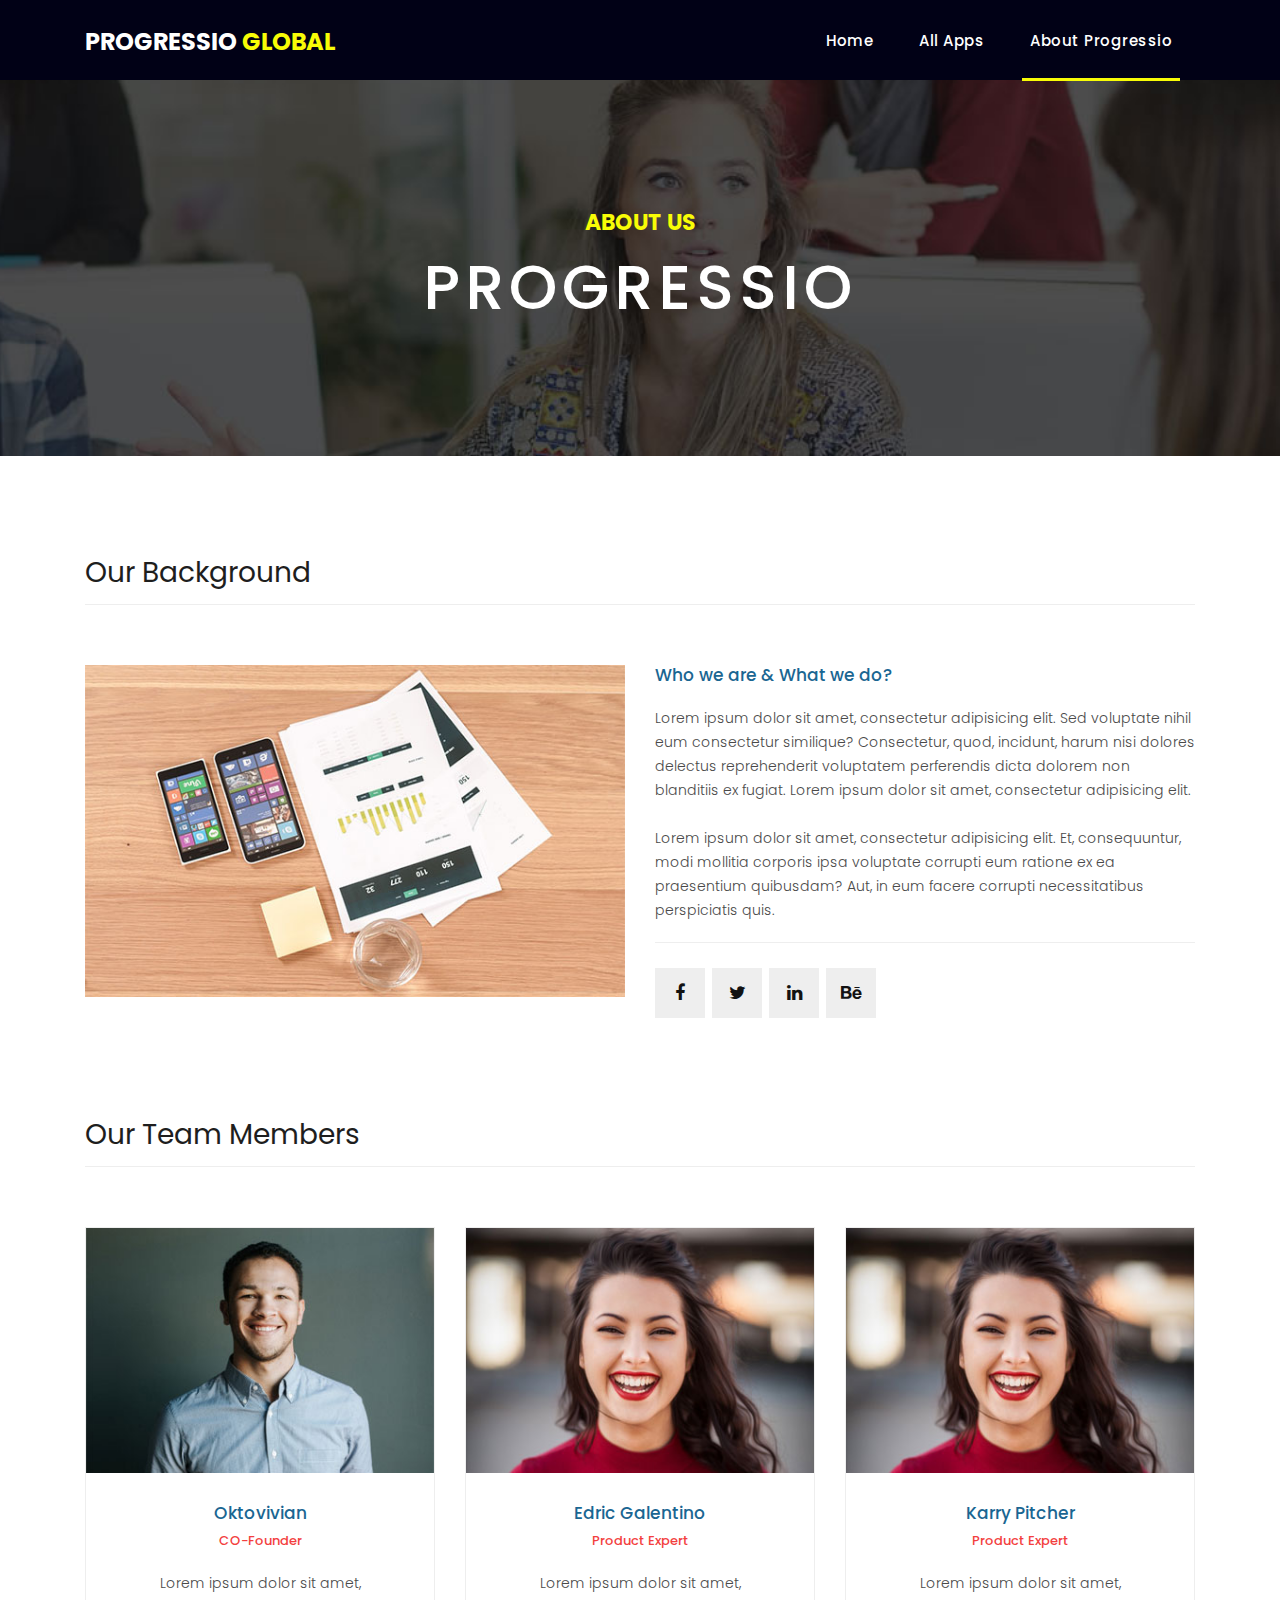
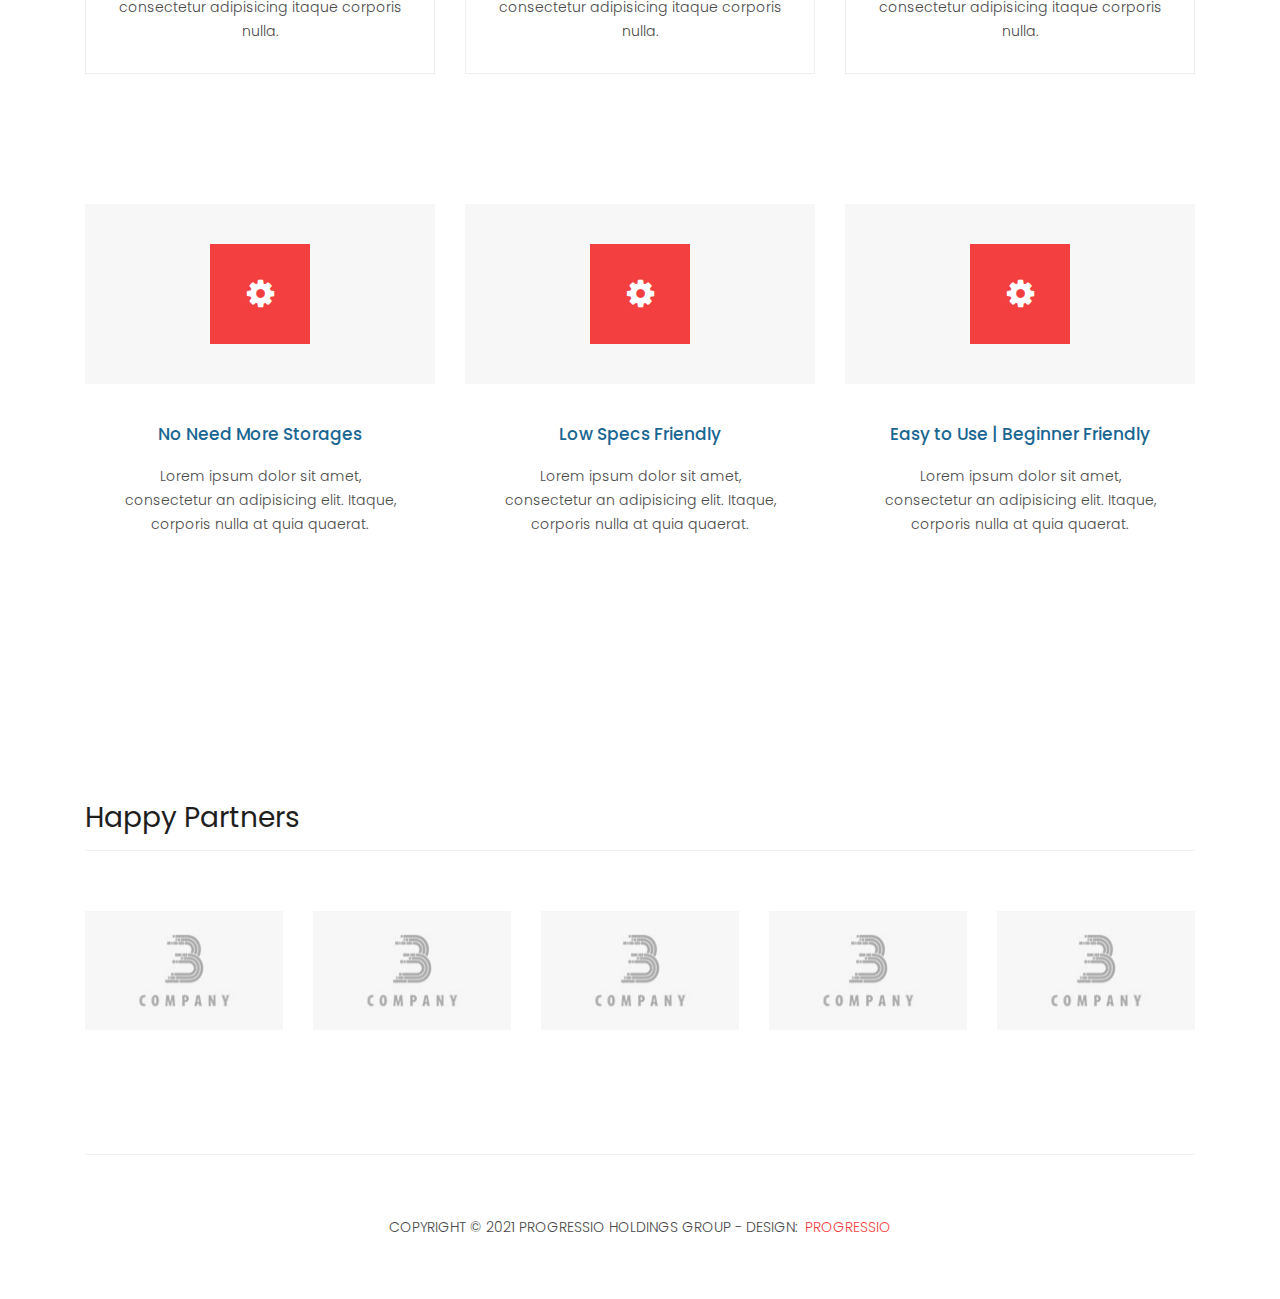
==== commit 126133d9: "Update about.html" ====
--- a/Template Code/templatemo_546_sixteen_clothing/about.html
+++ b/Template Code/templatemo_546_sixteen_clothing/about.html
@@ -200,7 +200,7 @@
                 <i class="fa fa-gear"></i>
               </div>
               <div class="down-content">
-                <h4>Product Management</h4>
+                <h4>No Need More Storages</h4>
                 <p>Lorem ipsum dolor sit amet, consectetur an adipisicing elit. Itaque, corporis nulla at quia quaerat.</p>
               </div>
             </div>
@@ -211,7 +211,7 @@
                 <i class="fa fa-gear"></i>
               </div>
               <div class="down-content">
-                <h4>Customer Relations</h4>
+                <h4>Low Specs Friendly</h4>
                 <p>Lorem ipsum dolor sit amet, consectetur an adipisicing elit. Itaque, corporis nulla at quia quaerat.</p>
               </div>
             </div>
@@ -222,7 +222,7 @@
                 <i class="fa fa-gear"></i>
               </div>
               <div class="down-content">
-                <h4>Global Collection</h4>
+                <h4>Easy to Use | Beginner Friendly</h4>
                 <p>Lorem ipsum dolor sit amet, consectetur an adipisicing elit. Itaque, corporis nulla at quia quaerat.</p>
               </div>
             </div>
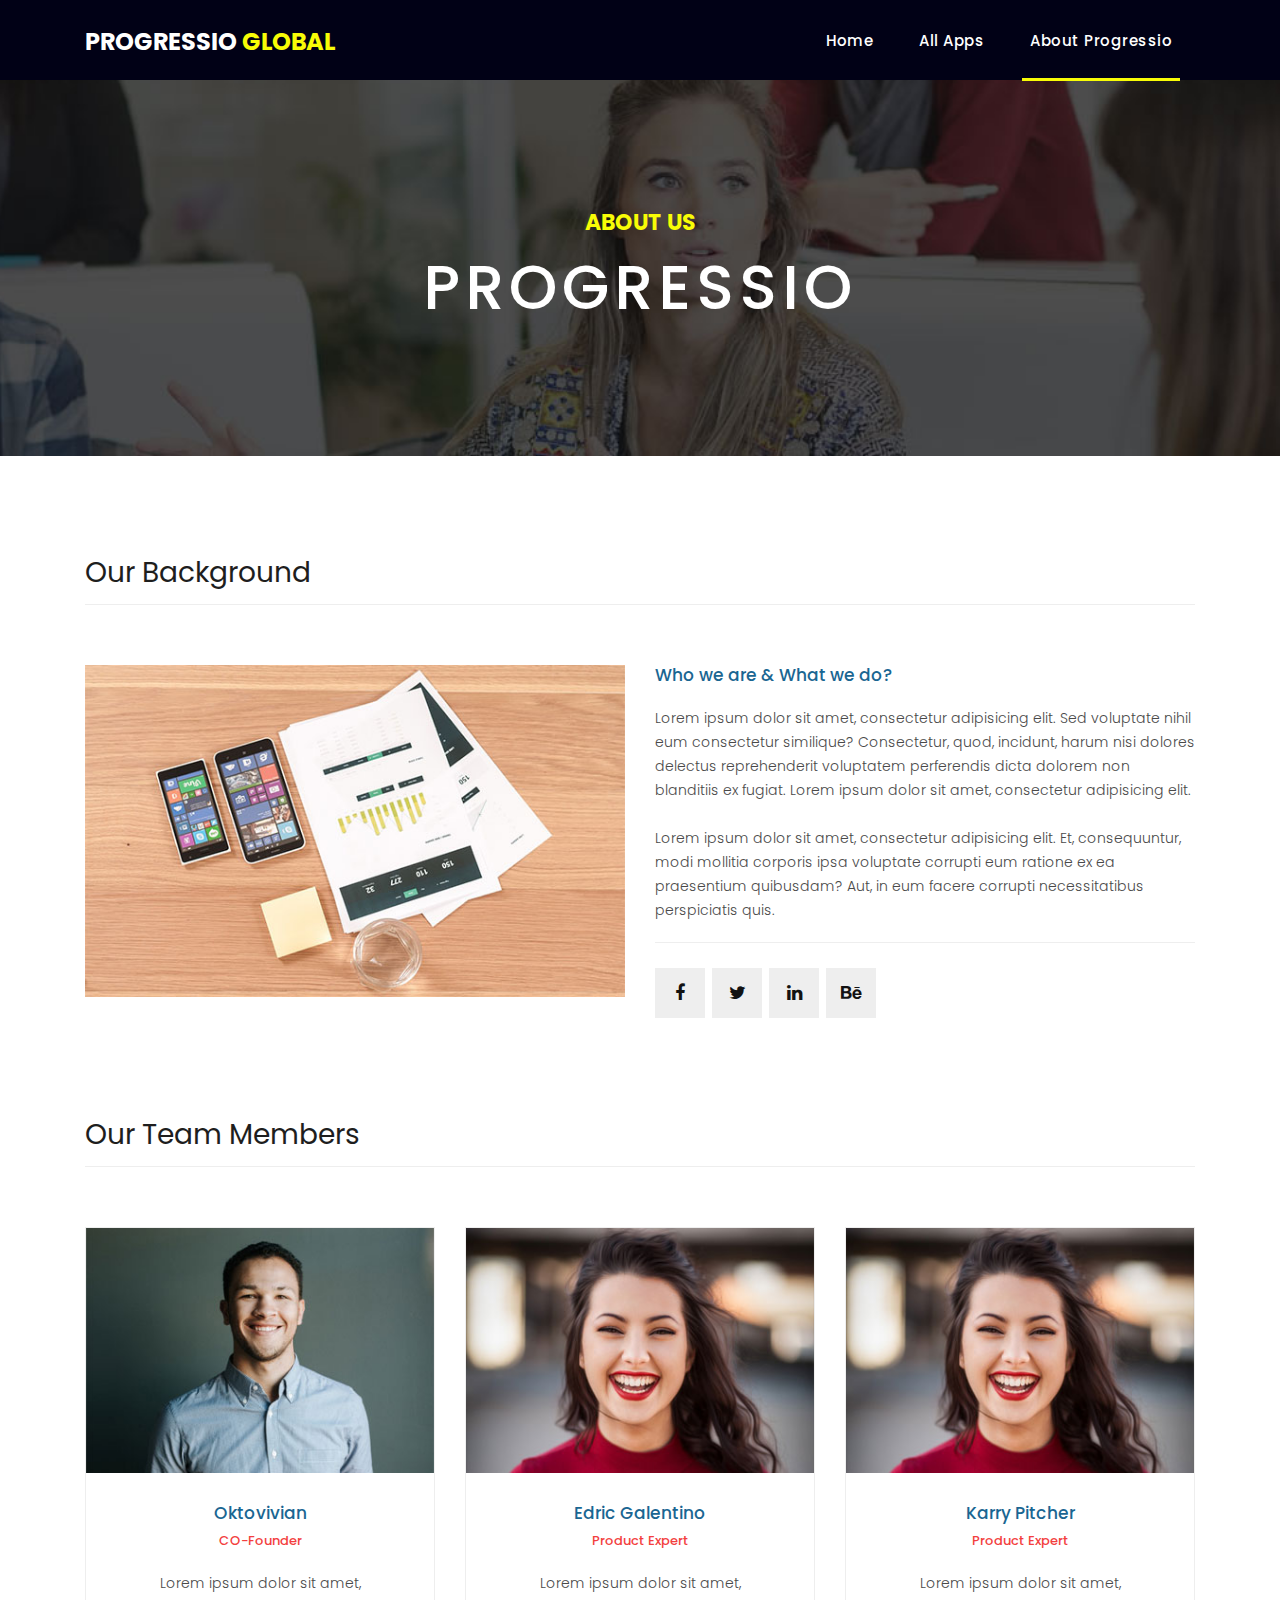
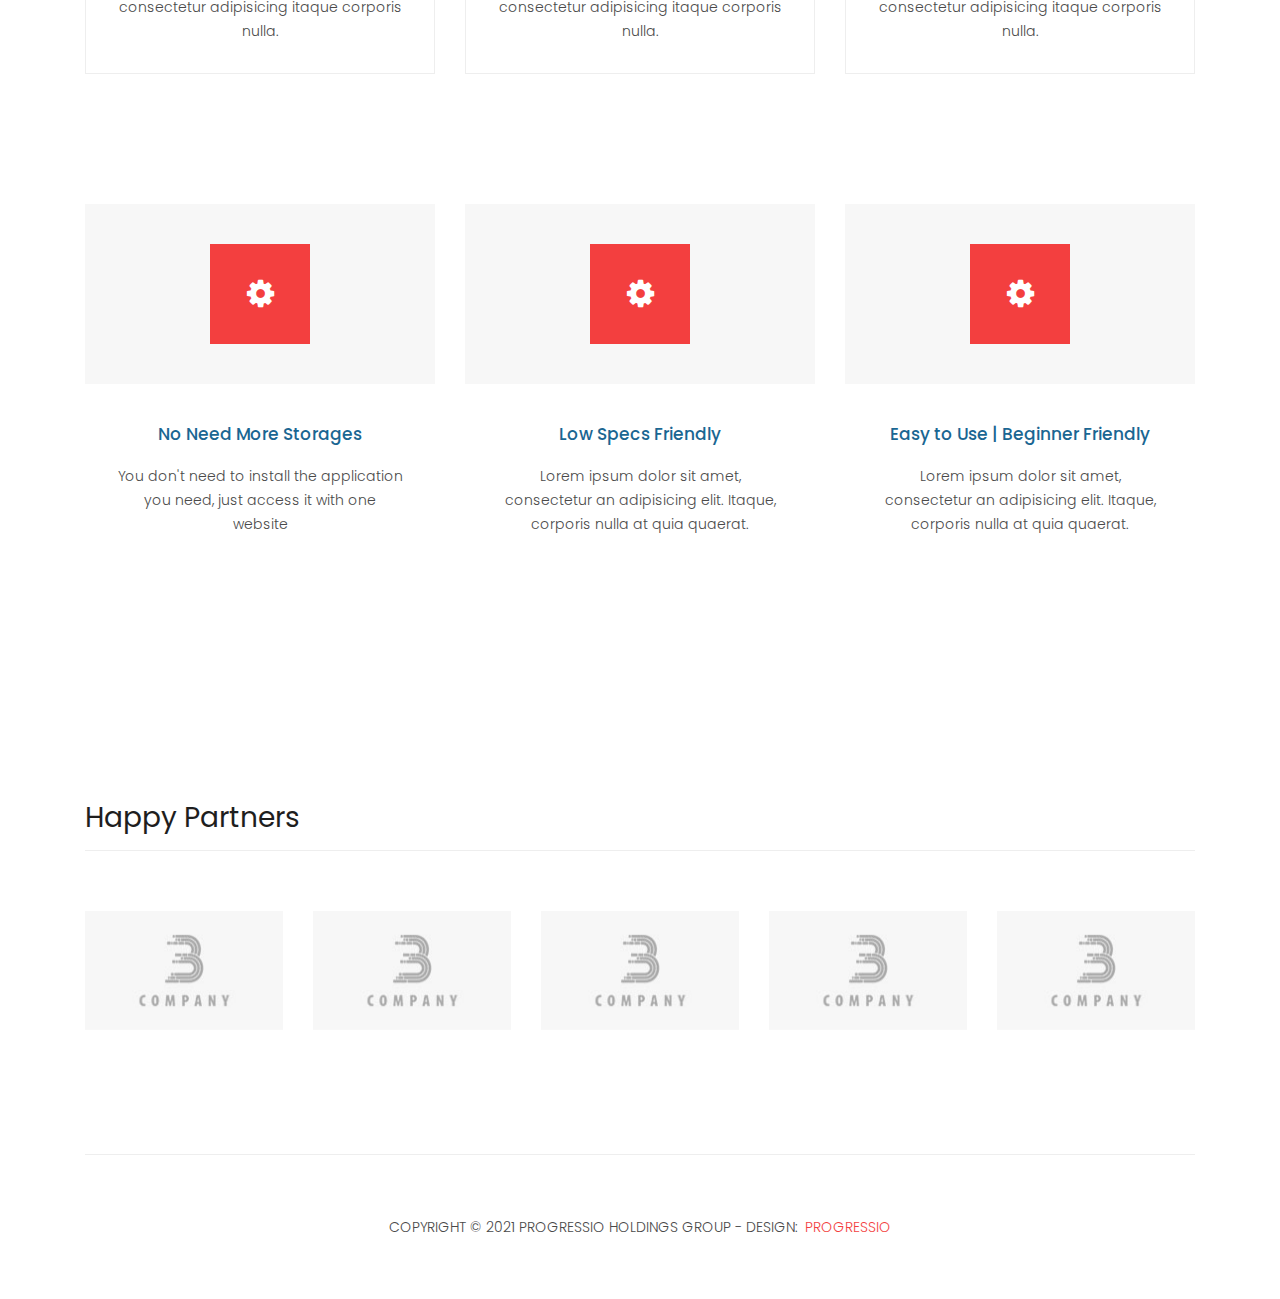
==== commit 9f4d78fa: "Update about.html" ====
--- a/Template Code/templatemo_546_sixteen_clothing/about.html
+++ b/Template Code/templatemo_546_sixteen_clothing/about.html
@@ -201,7 +201,7 @@
               </div>
               <div class="down-content">
                 <h4>No Need More Storages</h4>
-                <p>Lorem ipsum dolor sit amet, consectetur an adipisicing elit. Itaque, corporis nulla at quia quaerat.</p>
+                <p>You don't need to install the application you need, just access it with one website</p>
               </div>
             </div>
           </div>
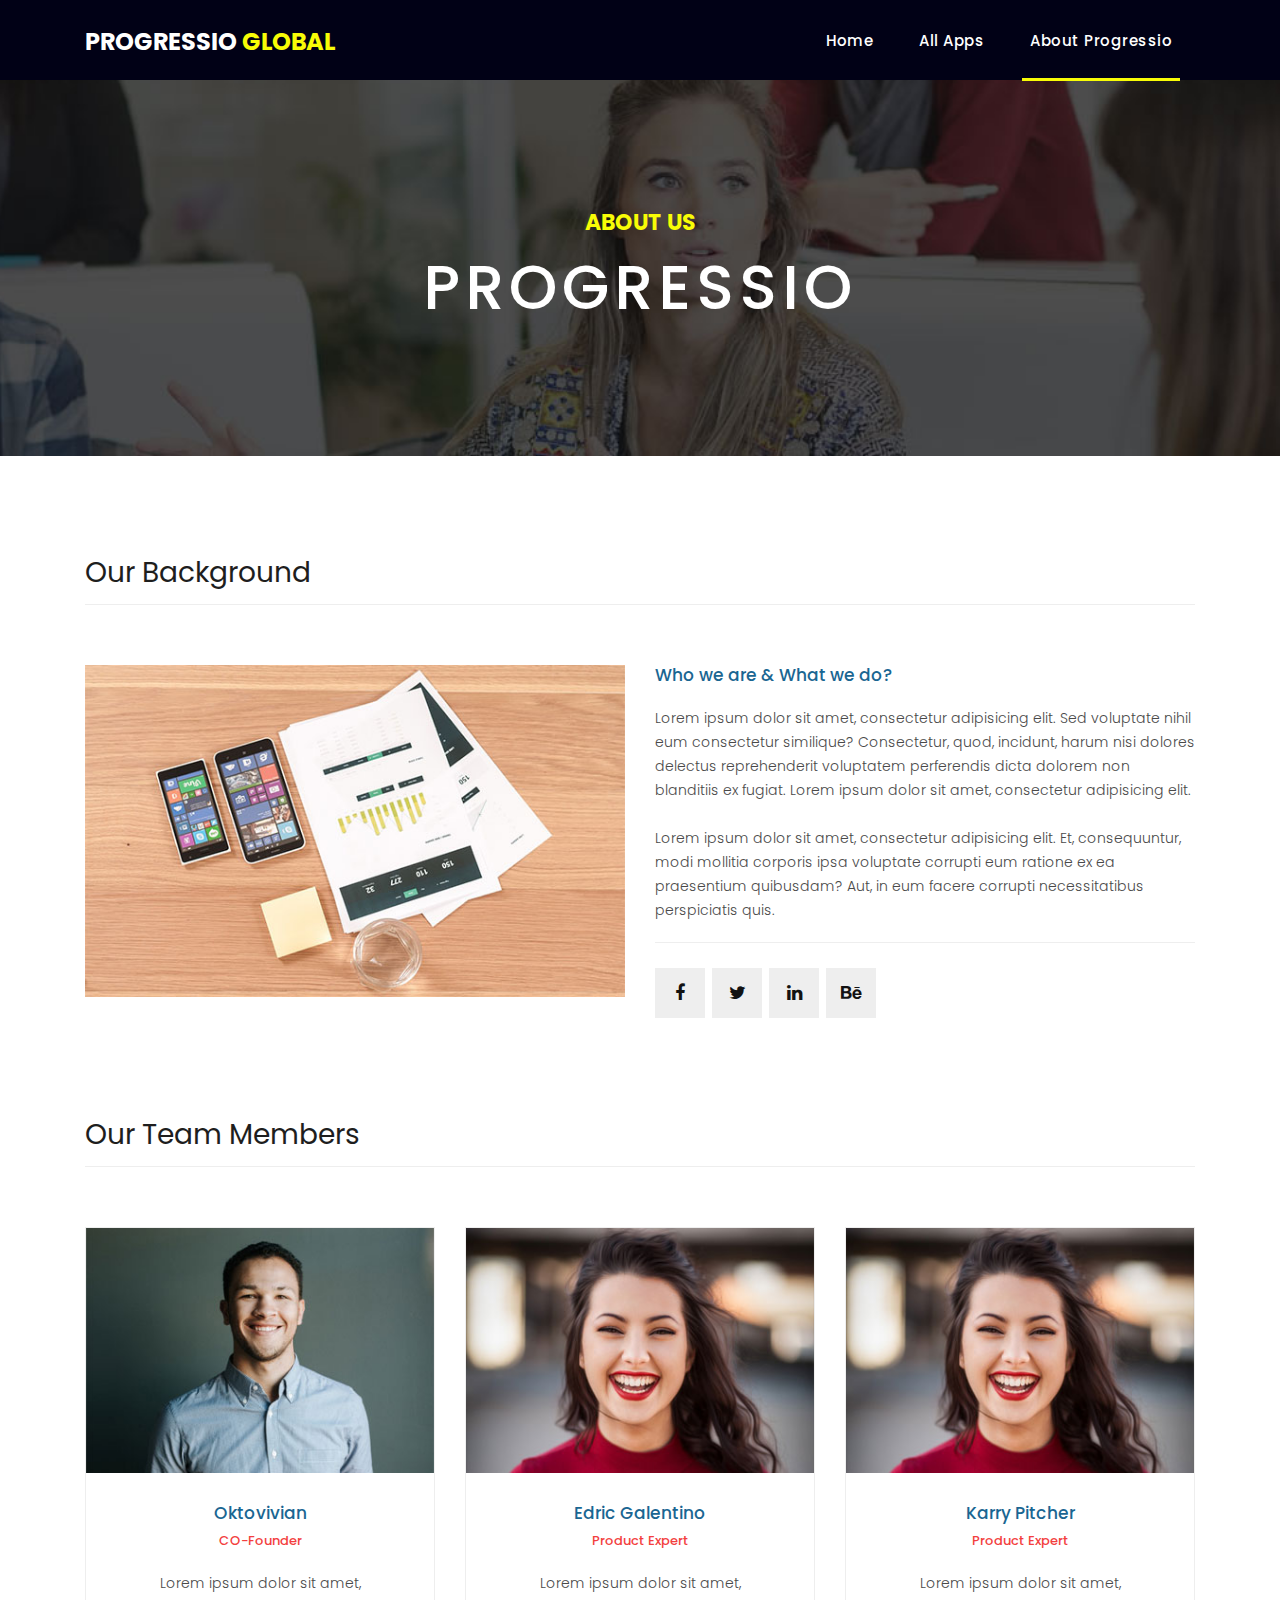
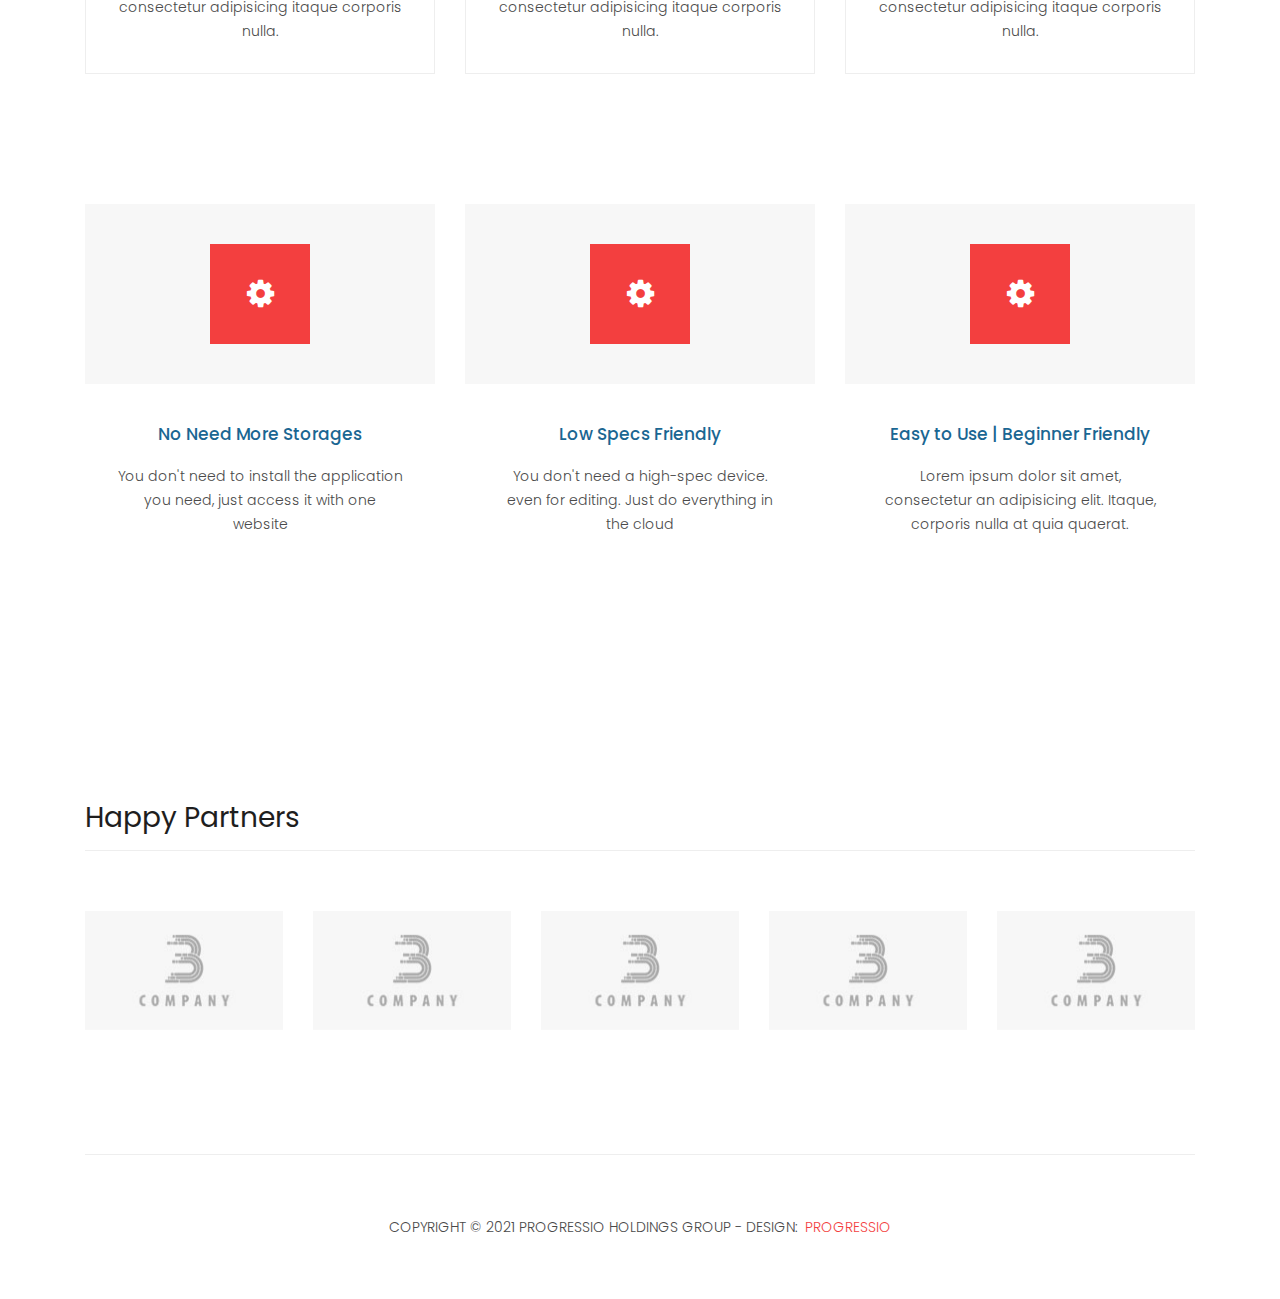
==== commit 75646cf3: "Update about.html" ====
--- a/Template Code/templatemo_546_sixteen_clothing/about.html
+++ b/Template Code/templatemo_546_sixteen_clothing/about.html
@@ -212,7 +212,7 @@
               </div>
               <div class="down-content">
                 <h4>Low Specs Friendly</h4>
-                <p>Lorem ipsum dolor sit amet, consectetur an adipisicing elit. Itaque, corporis nulla at quia quaerat.</p>
+                <p>You don't need a high-spec device. even for editing. Just do everything in the cloud</p>
               </div>
             </div>
           </div>
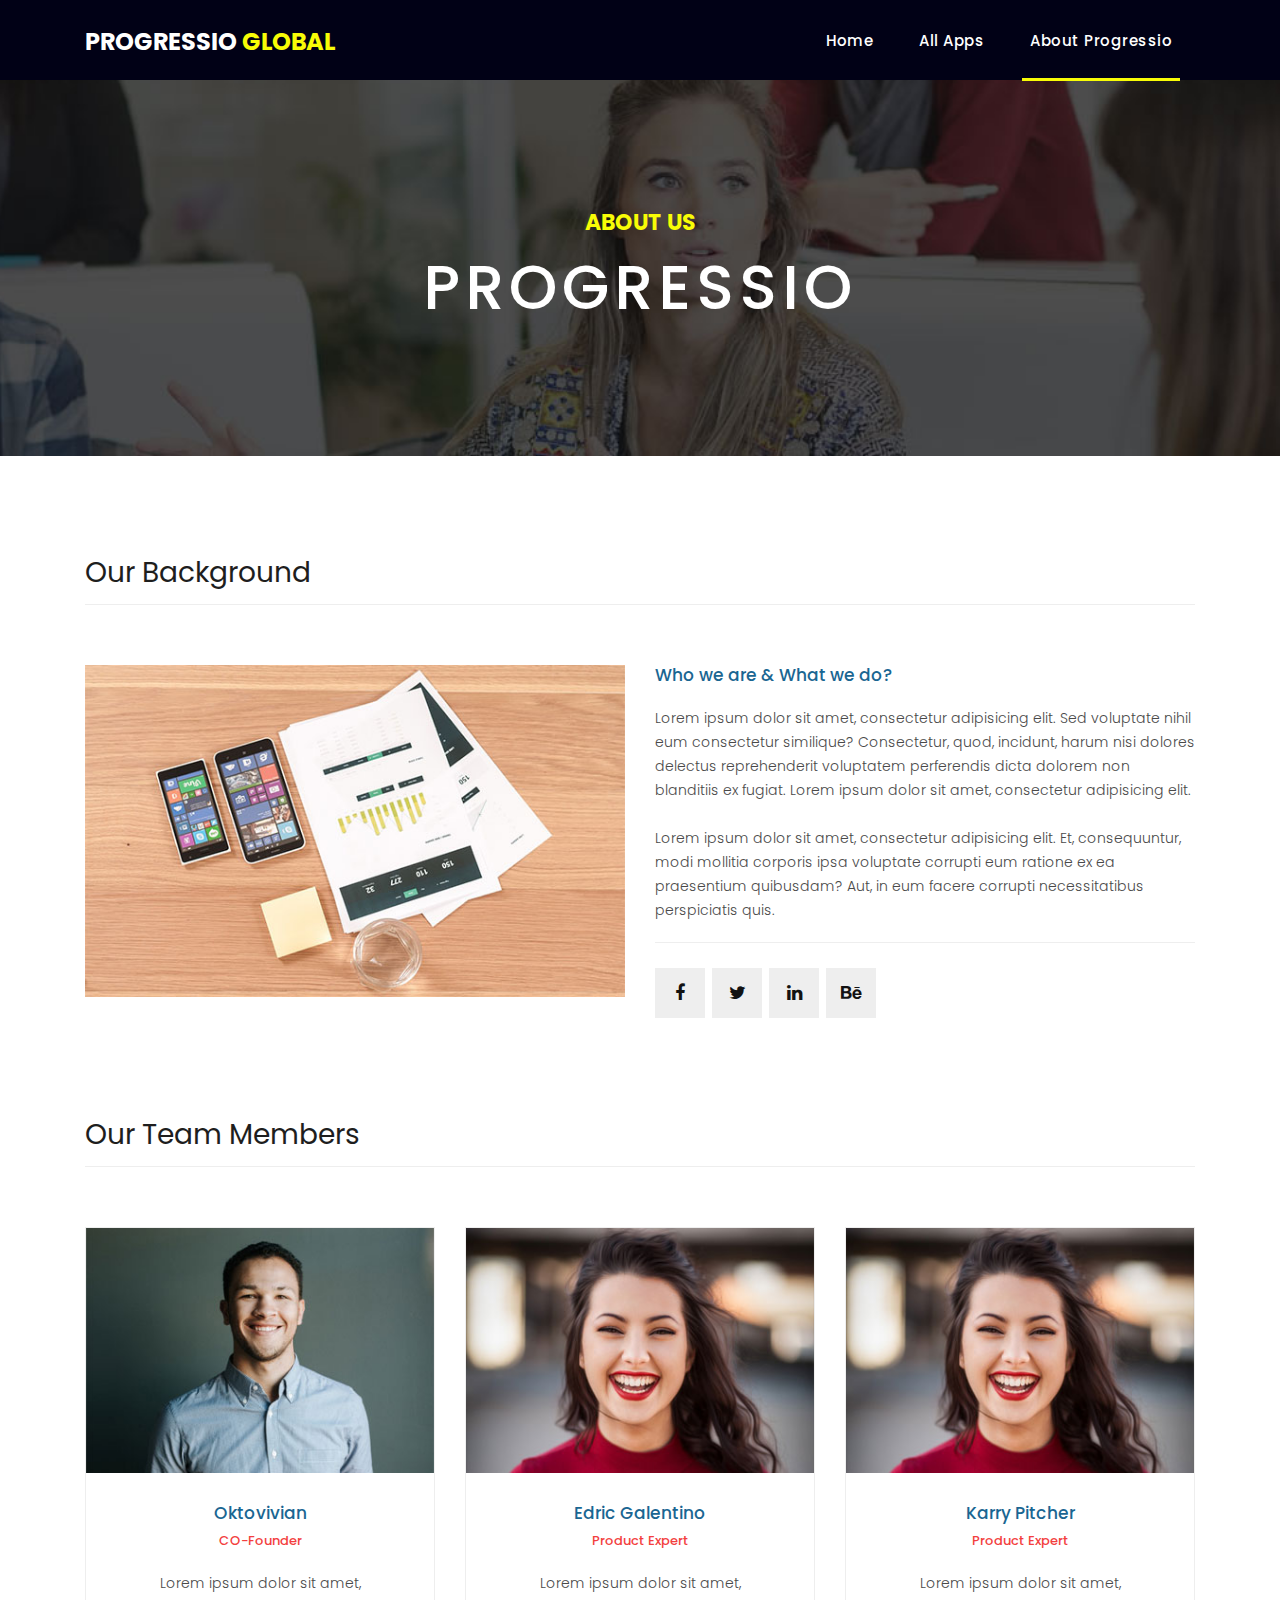
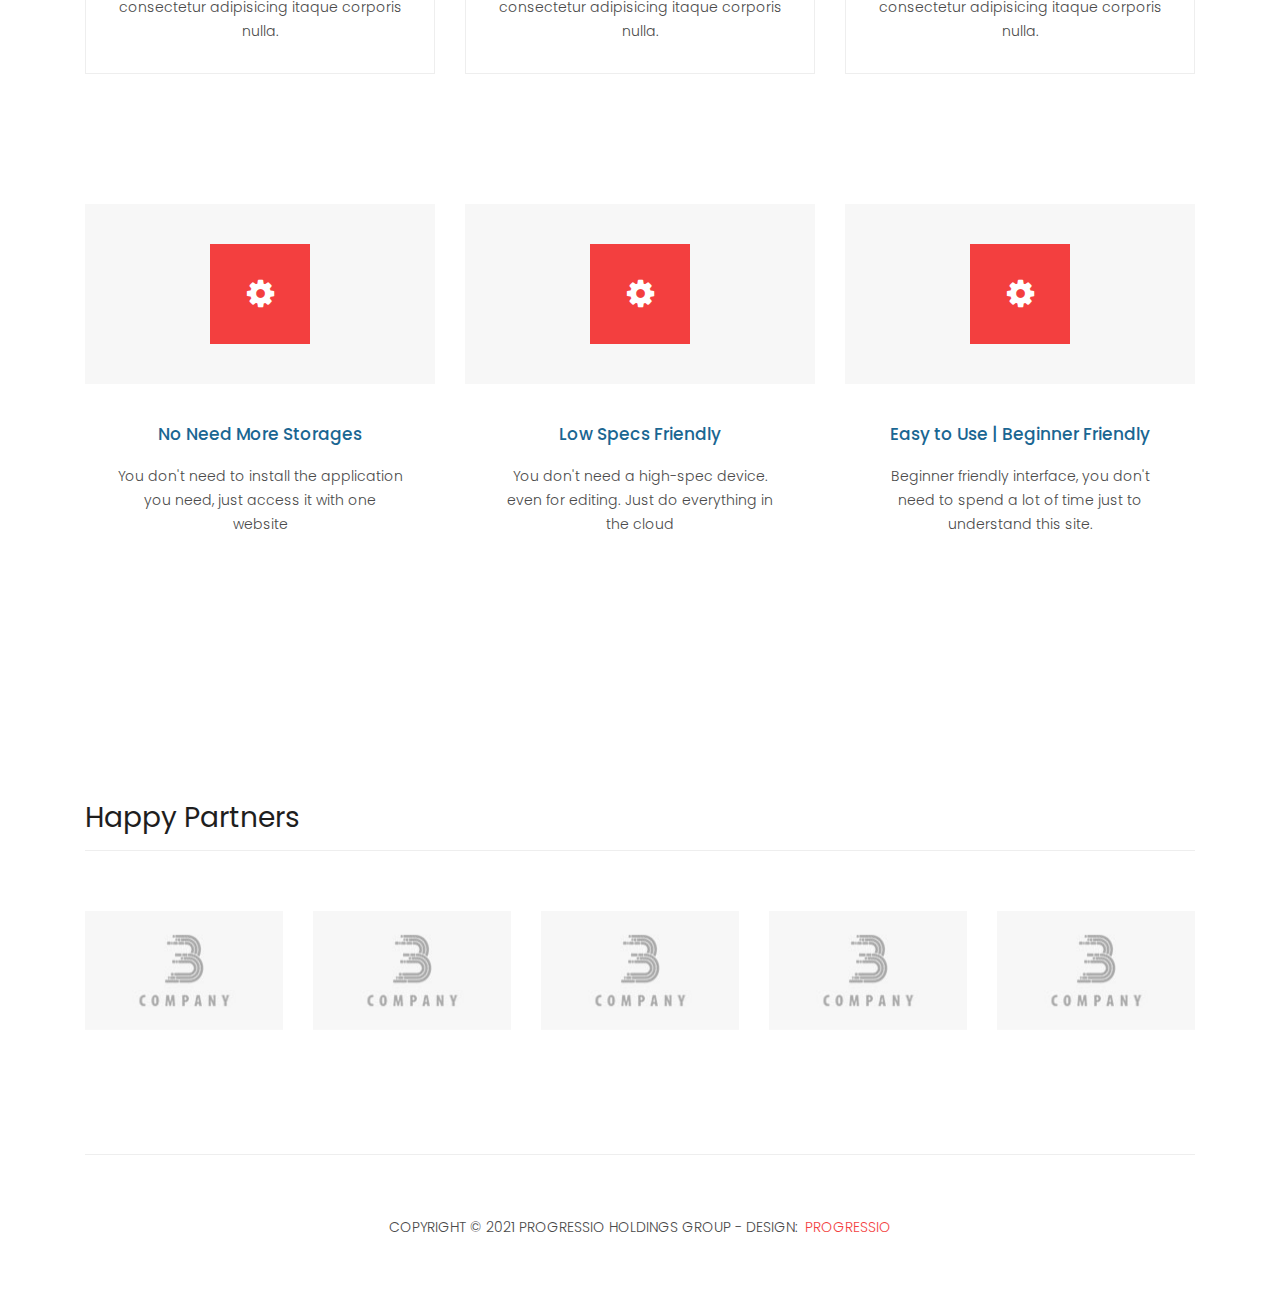
==== commit 073ad58c: "Update about.html" ====
--- a/Template Code/templatemo_546_sixteen_clothing/about.html
+++ b/Template Code/templatemo_546_sixteen_clothing/about.html
@@ -223,7 +223,7 @@
               </div>
               <div class="down-content">
                 <h4>Easy to Use | Beginner Friendly</h4>
-                <p>Lorem ipsum dolor sit amet, consectetur an adipisicing elit. Itaque, corporis nulla at quia quaerat.</p>
+                <p>Beginner friendly interface, you don't need to spend a lot of time just to understand this site.</p>
               </div>
             </div>
           </div>
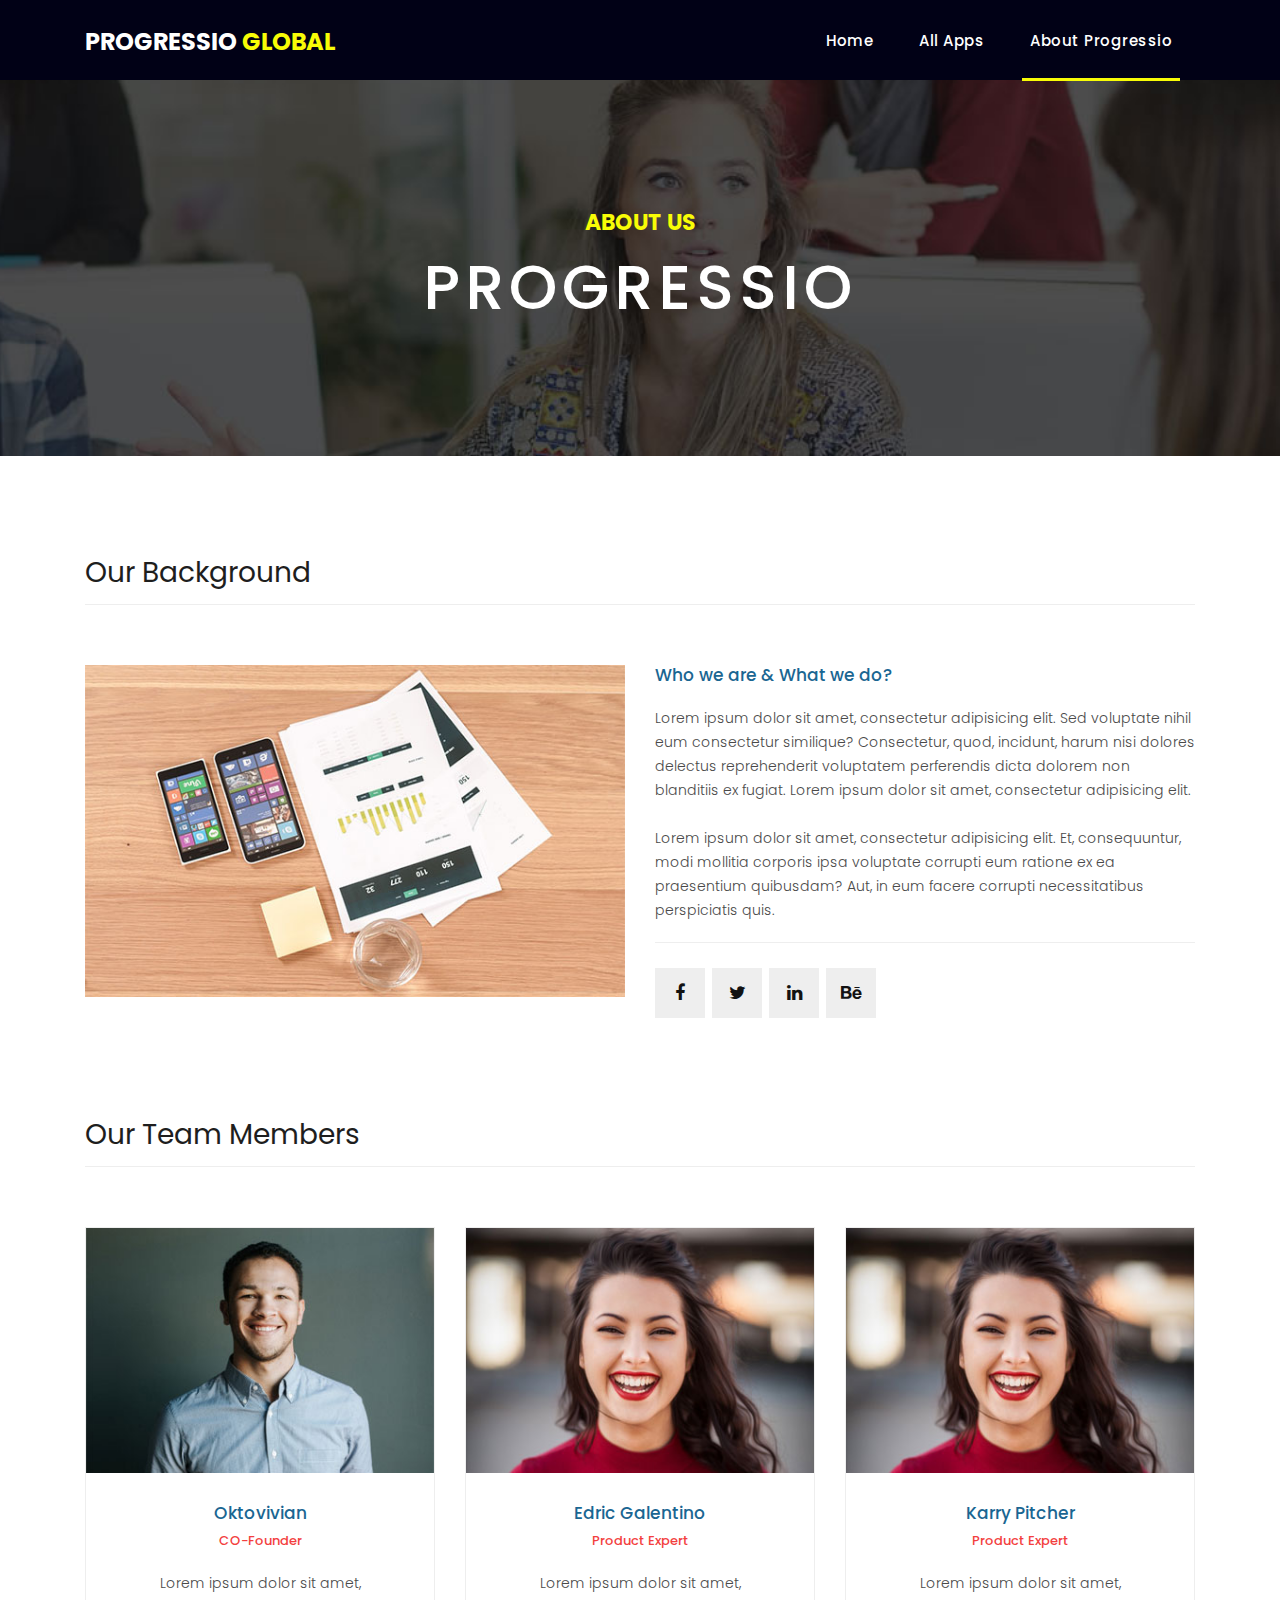
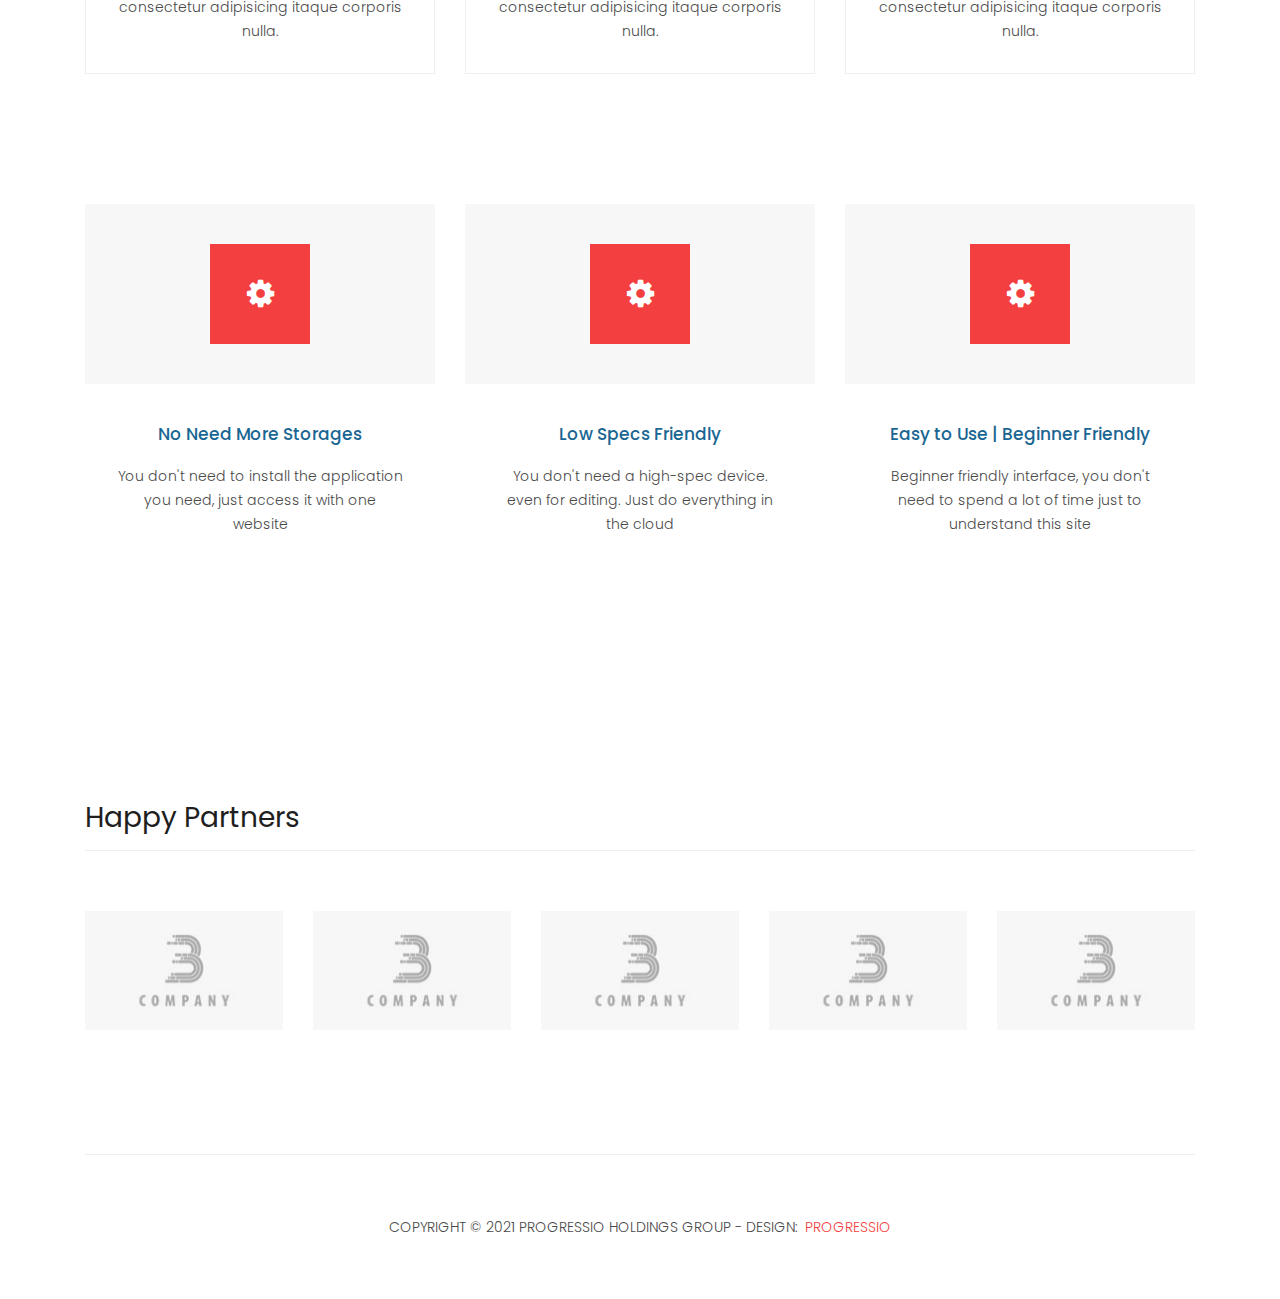
==== commit e35acaf7: "Add files via upload" ====
--- a/Template Code/templatemo_546_sixteen_clothing/about.html
+++ b/Template Code/templatemo_546_sixteen_clothing/about.html
@@ -223,7 +223,7 @@
               </div>
               <div class="down-content">
                 <h4>Easy to Use | Beginner Friendly</h4>
-                <p>Beginner friendly interface, you don't need to spend a lot of time just to understand this site.</p>
+                <p>Beginner friendly interface, you don't need to spend a lot of time just to understand this site</p>
               </div>
             </div>
           </div>
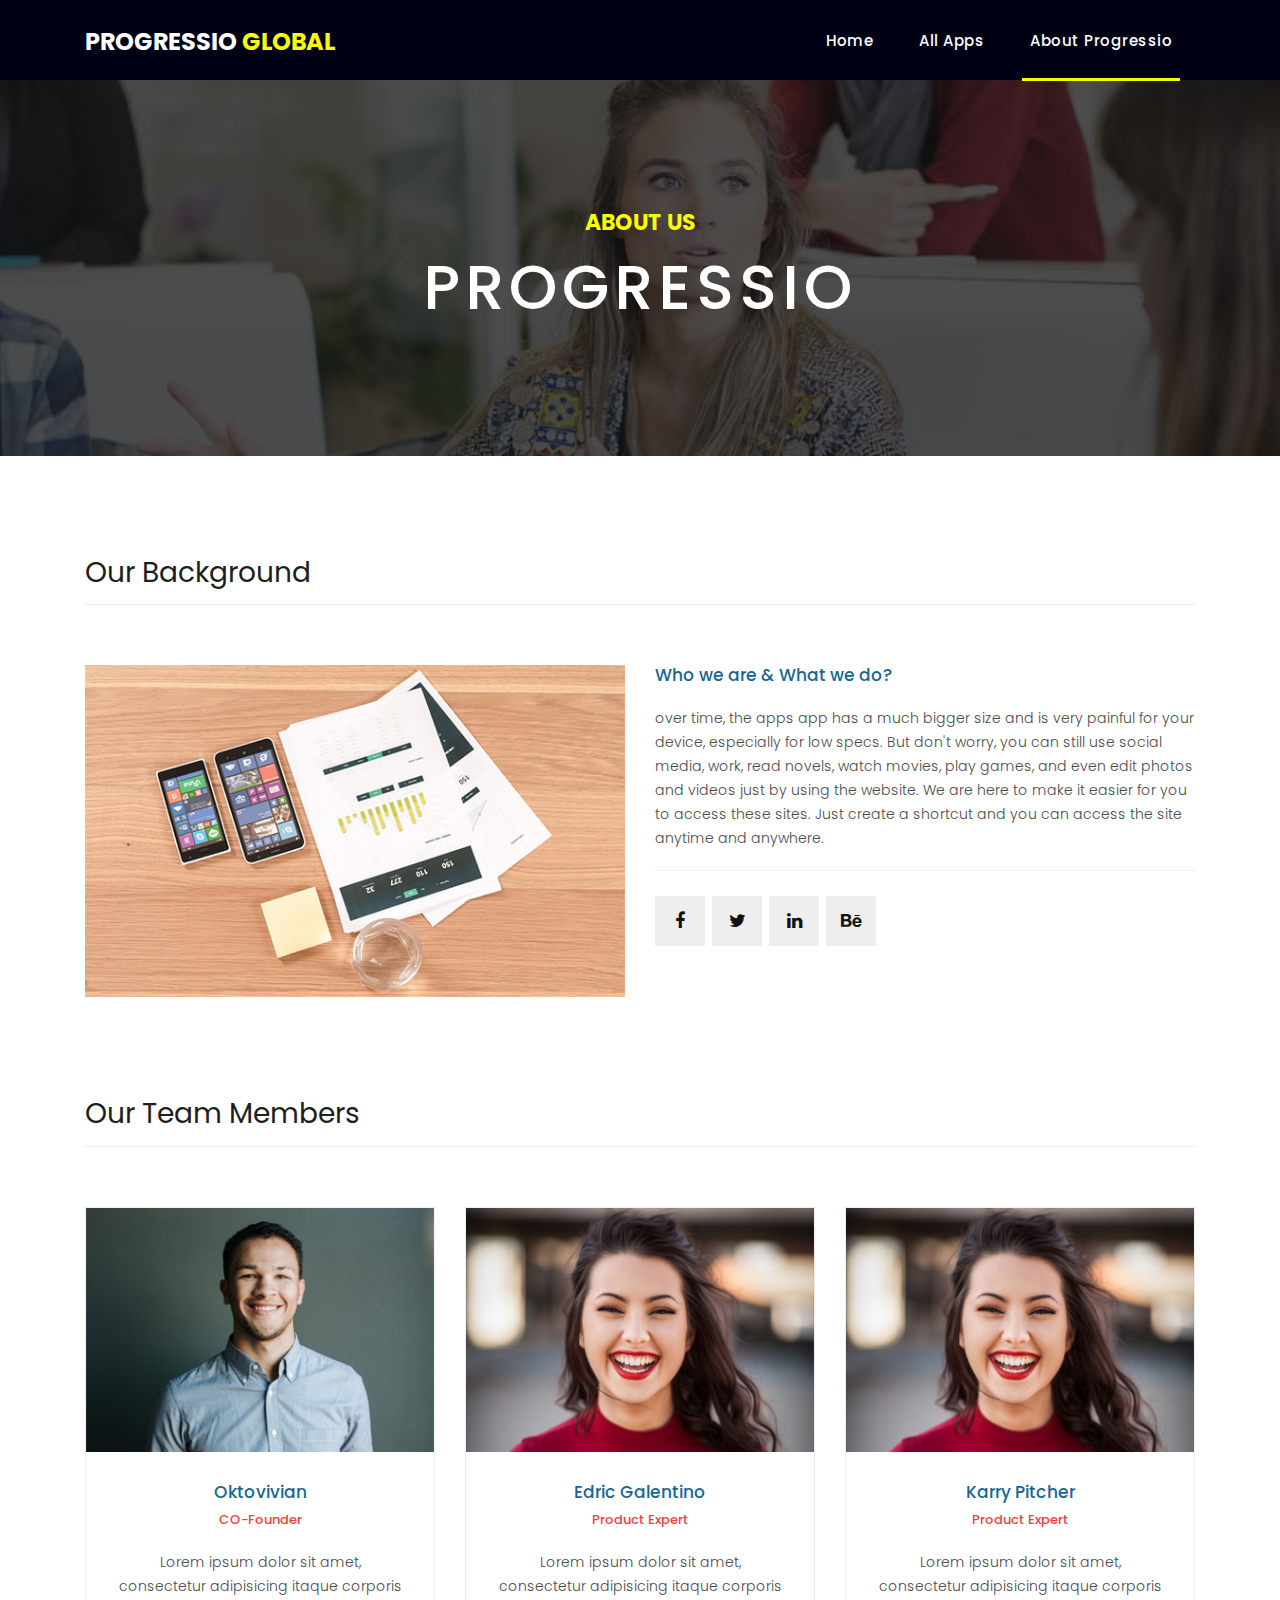
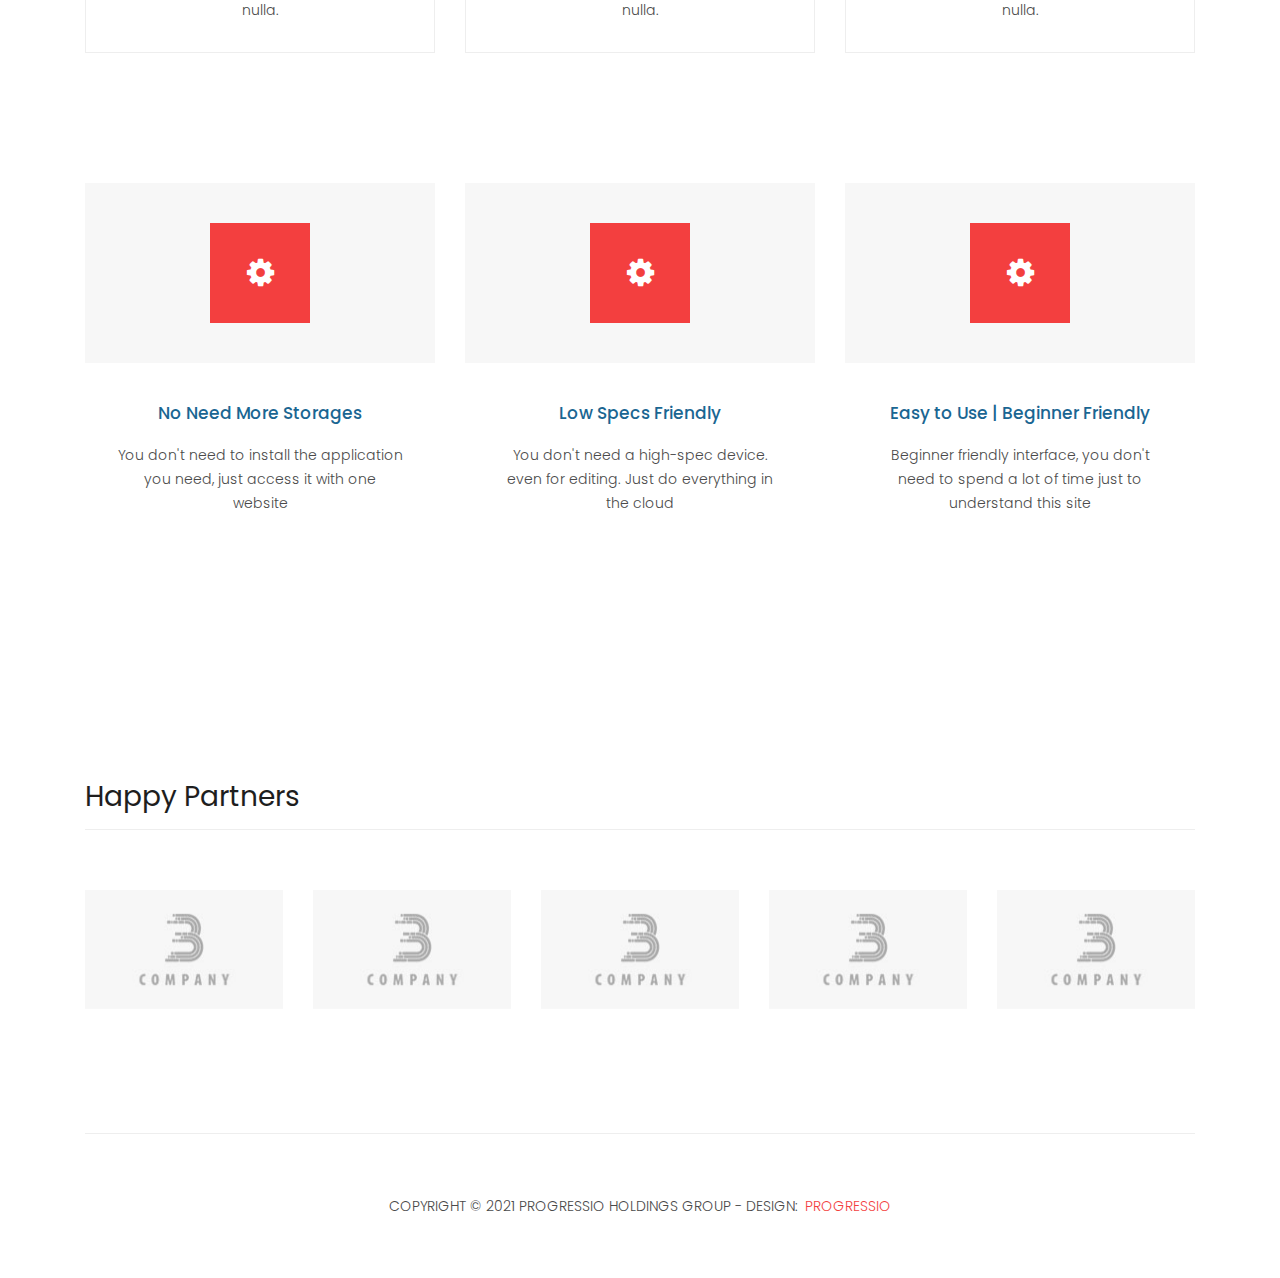
==== commit a5dab0bb: "Update about.html" ====
--- a/Template Code/templatemo_546_sixteen_clothing/about.html
+++ b/Template Code/templatemo_546_sixteen_clothing/about.html
@@ -98,7 +98,7 @@
           <div class="col-md-6">
             <div class="left-content">
               <h4>Who we are &amp; What we do?</h4>
-              <p>Lorem ipsum dolor sit amet, consectetur adipisicing elit. Sed voluptate nihil eum consectetur similique? Consectetur, quod, incidunt, harum nisi dolores delectus reprehenderit voluptatem perferendis dicta dolorem non blanditiis ex fugiat. Lorem ipsum dolor sit amet, consectetur adipisicing elit.<br><br>Lorem ipsum dolor sit amet, consectetur adipisicing elit. Et, consequuntur, modi mollitia corporis ipsa voluptate corrupti eum ratione ex ea praesentium quibusdam? Aut, in eum facere corrupti necessitatibus perspiciatis quis.</p>
+              <p>over time, the apps app has a much bigger size and is very painful for your device, especially for low specs. But don't worry, you can still use social media, work, read novels, watch movies, play games, and even edit photos and videos just by using the website. We are here to make it easier for you to access these sites. Just create a shortcut and you can access the site anytime and anywhere.</p>
               <ul class="social-icons">
                 <li><a href="#"><i class="fa fa-facebook"></i></a></li>
                 <li><a href="#"><i class="fa fa-twitter"></i></a></li>
